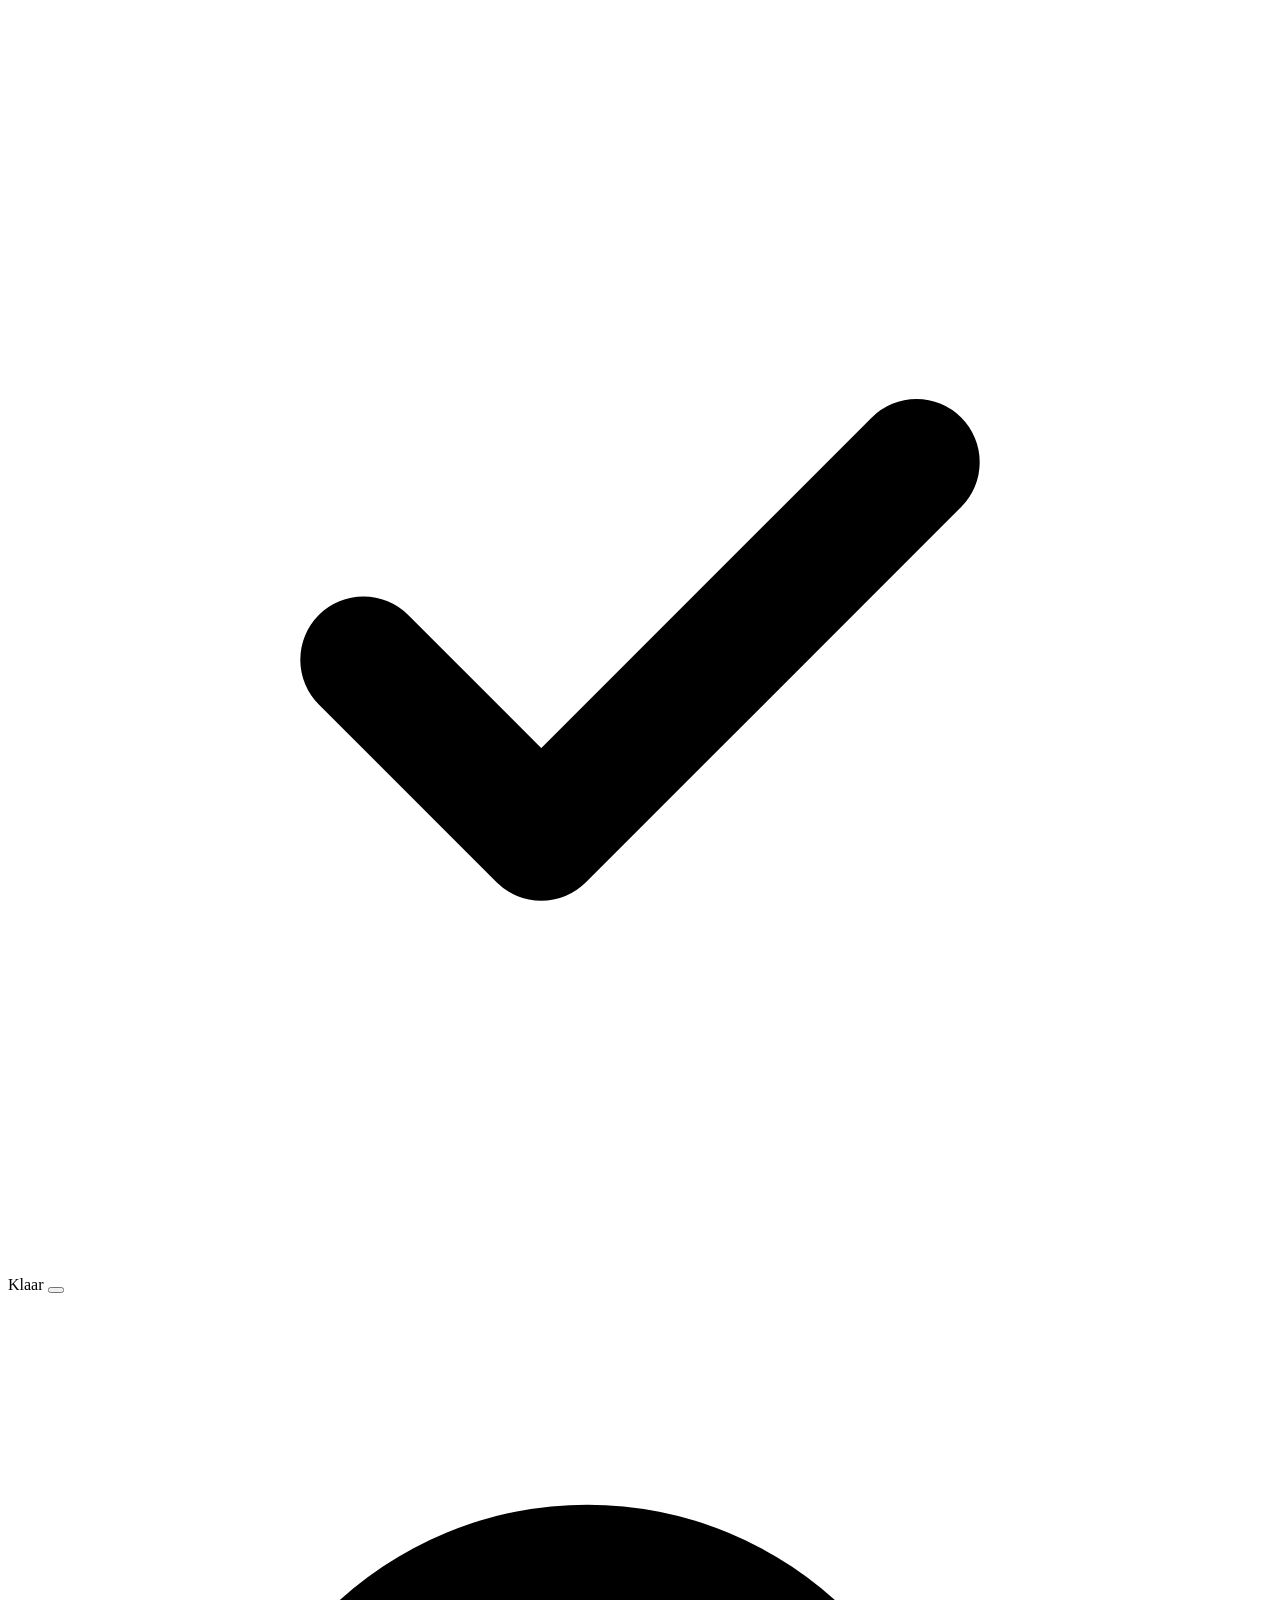
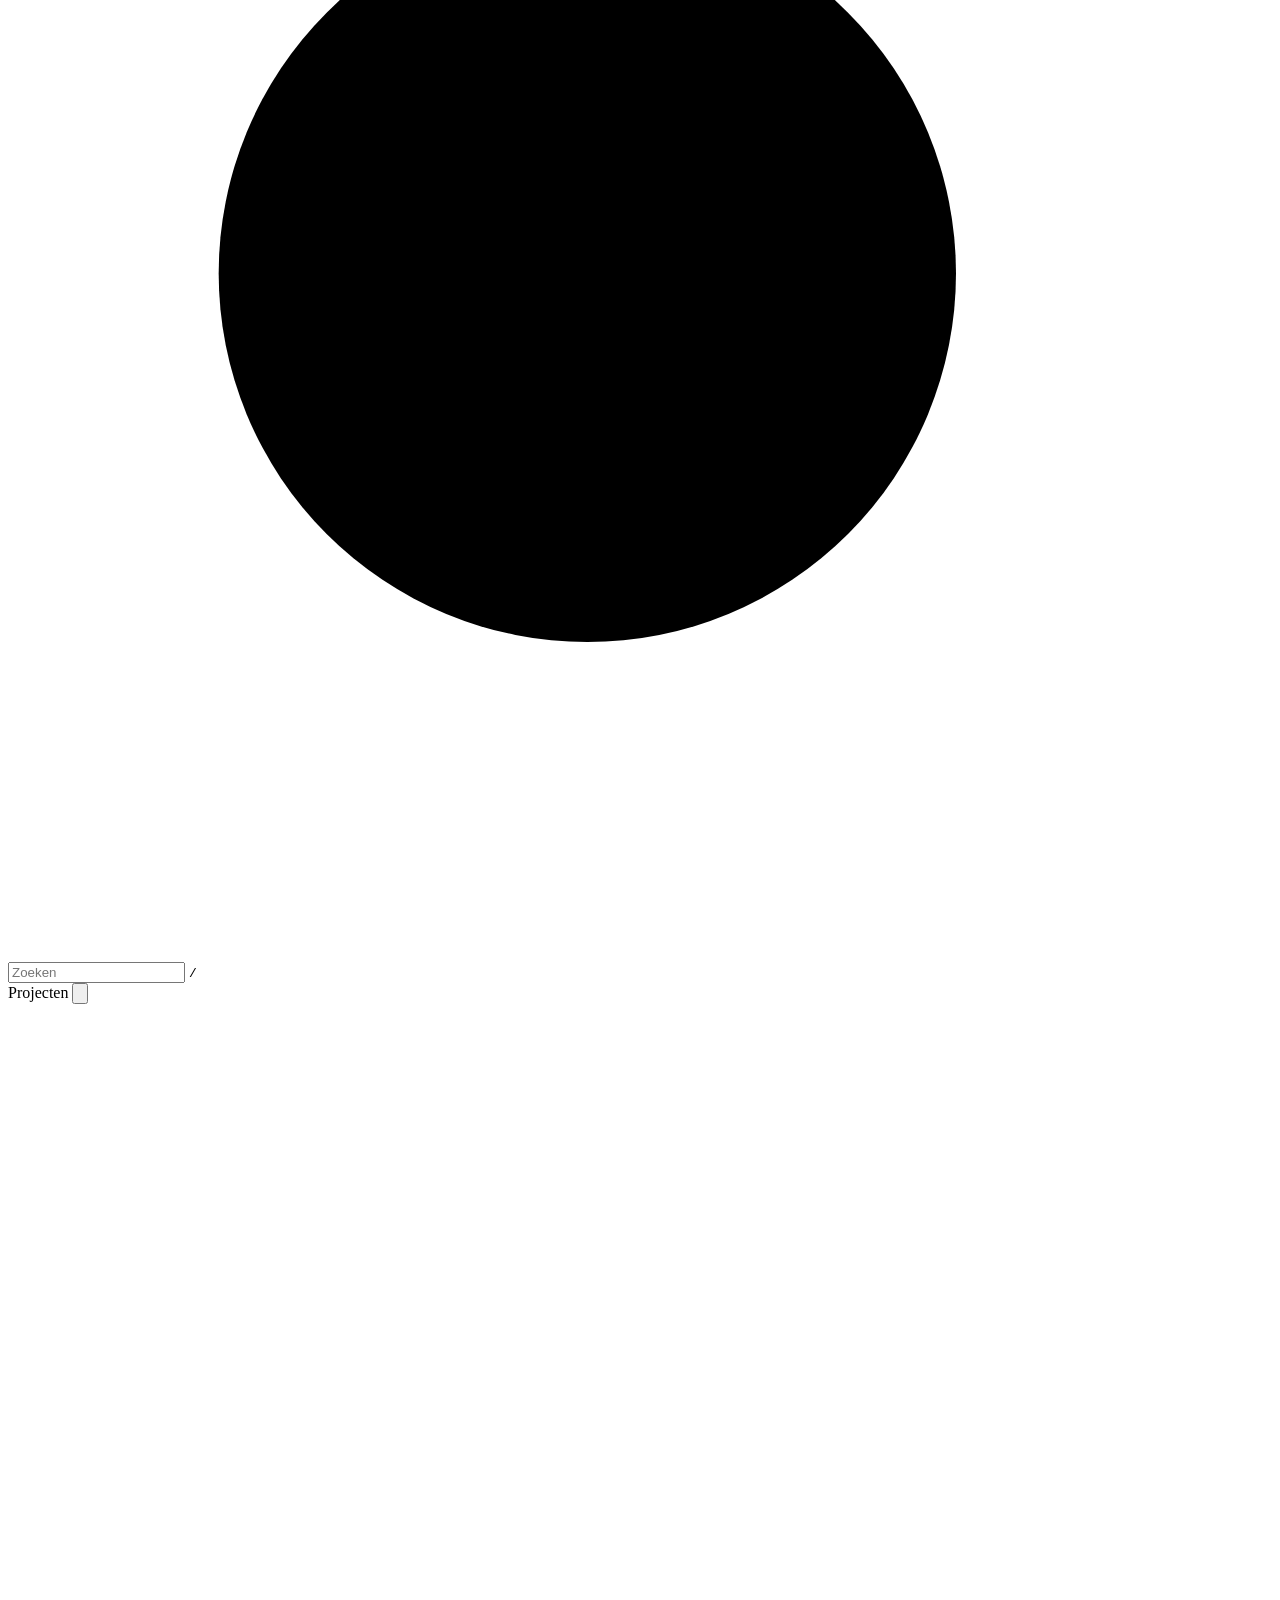
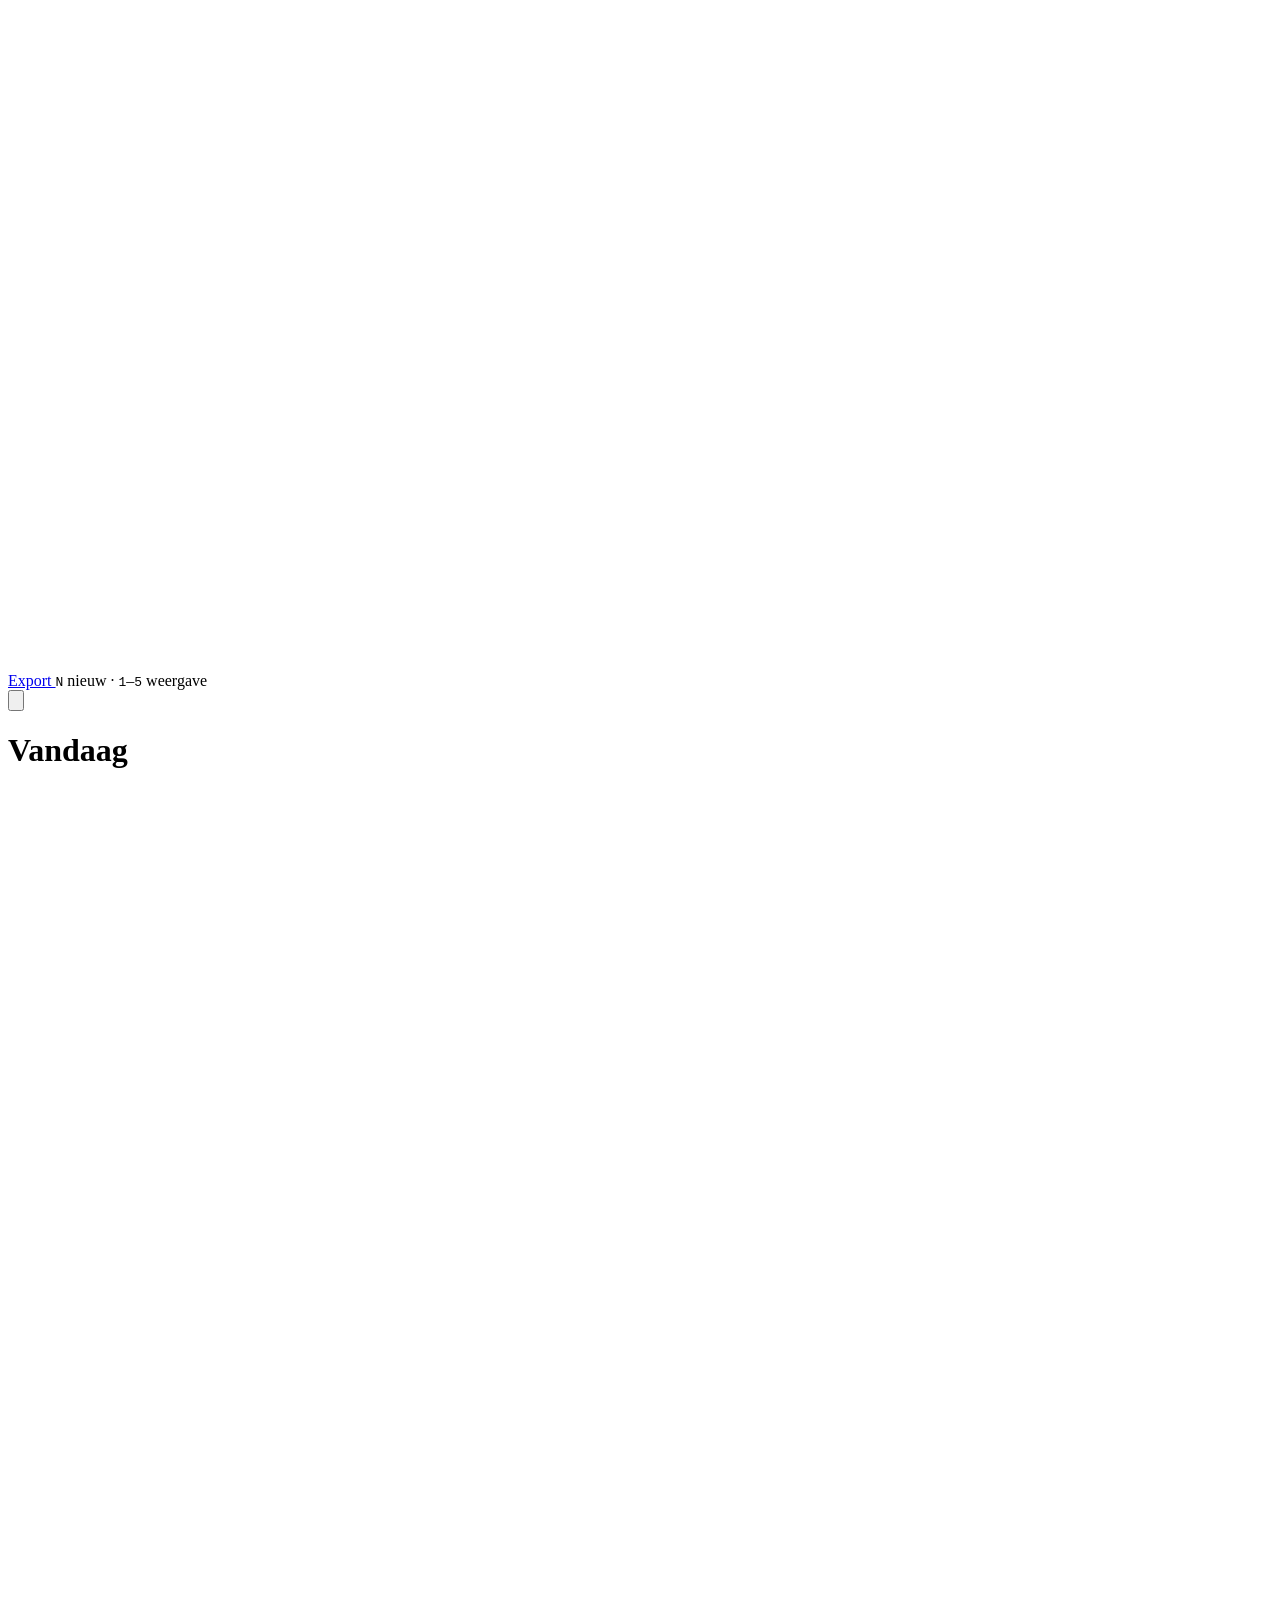
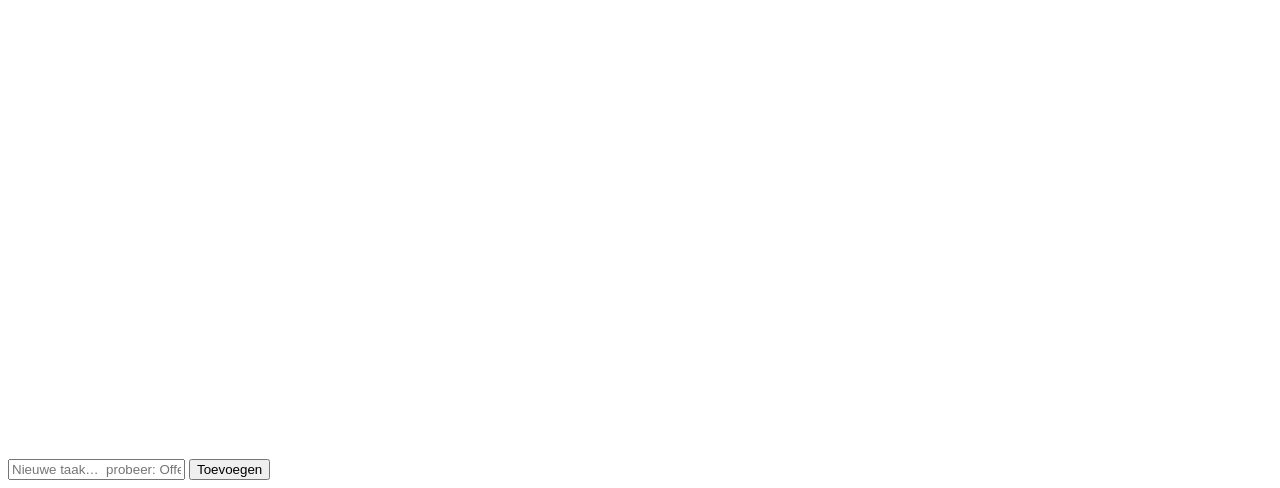
==== static/index.html @ b94a4b0c "Klaar: self-hosted todo-app voor werk Python stdlib backend met SQLite, vanilla frontend, Dockerfile" ====
<!doctype html>
<html lang="nl">
<head>
  <meta charset="utf-8">
  <meta name="viewport" content="width=device-width, initial-scale=1, viewport-fit=cover">
  <meta name="theme-color" content="#0d0d14">
  <title>Klaar</title>
  <link rel="icon" href="/favicon.svg" type="image/svg+xml">
  <link rel="manifest" href="/manifest.webmanifest">
  <link rel="stylesheet" href="/styles.css">
  <script>
    try { const t = localStorage.getItem('klaar.theme'); if (t) document.documentElement.dataset.theme = t; } catch {}
  </script>
</head>
<body>
  <div class="app">
    <aside class="sidebar" id="sidebar">
      <div class="brand">
        <div class="logo" aria-hidden="true">
          <svg viewBox="0 0 32 32"><path d="M9 16.5l4.5 4.5L23 11.5" fill="none" stroke="currentColor" stroke-width="3.2" stroke-linecap="round" stroke-linejoin="round"/></svg>
        </div>
        <span>Klaar</span>
        <button class="icon-btn theme-toggle" id="themeToggle" title="Thema wisselen" aria-label="Thema wisselen"></button>
      </div>

      <label class="search">
        <svg viewBox="0 0 24 24"><circle cx="11" cy="11" r="7"/><path d="M20 20l-3.5-3.5"/></svg>
        <input id="search" type="search" placeholder="Zoeken" autocomplete="off">
        <kbd>/</kbd>
      </label>

      <nav class="nav" id="nav"></nav>

      <div class="section-head">
        <span>Projecten</span>
        <button class="icon-btn small" id="addProject" title="Nieuw project" aria-label="Nieuw project">
          <svg viewBox="0 0 24 24"><path d="M12 5v14M5 12h14"/></svg>
        </button>
      </div>
      <nav class="nav projects" id="projects"></nav>

      <div class="sidebar-foot">
        <a href="/api/export" class="foot-link" title="Download al je taken als JSON">
          <svg viewBox="0 0 24 24"><path d="M12 4v11m0 0l-4-4m4 4l4-4M5 20h14"/></svg>Export
        </a>
        <span class="shortcuts"><kbd>N</kbd> nieuw · <kbd>1</kbd>–<kbd>5</kbd> weergave</span>
      </div>
    </aside>

    <div class="scrim" id="scrim"></div>

    <main class="main">
      <header class="topbar">
        <button class="icon-btn menu-btn" id="menuBtn" aria-label="Menu">
          <svg viewBox="0 0 24 24"><path d="M4 7h16M4 12h16M4 17h16"/></svg>
        </button>
        <div class="heading">
          <h1 id="viewTitle">Vandaag</h1>
          <p id="viewSub"></p>
        </div>
        <div class="progress" id="progress" hidden>
          <svg viewBox="0 0 44 44"><circle class="track" cx="22" cy="22" r="18"/><circle class="bar" id="progressBar" cx="22" cy="22" r="18"/></svg>
          <span id="progressText"></span>
        </div>
      </header>

      <form class="composer" id="composer" autocomplete="off">
        <span class="plus"><svg viewBox="0 0 24 24"><path d="M12 5v14M5 12h14"/></svg></span>
        <input id="newTitle" placeholder="Nieuwe taak…  probeer: Offerte sturen @morgen !hoog #Sales" maxlength="500">
        <button type="submit" class="btn primary">Toevoegen</button>
        <div class="chips" id="chips"></div>
      </form>

      <section class="list-wrap" id="listWrap"></section>
    </main>

    <aside class="drawer" id="drawer" aria-hidden="true"></aside>
  </div>

  <div class="toast" id="toast" role="status"></div>
  <div class="modal" id="modal" hidden></div>

  <script src="/app.js"></script>
</body>
</html>
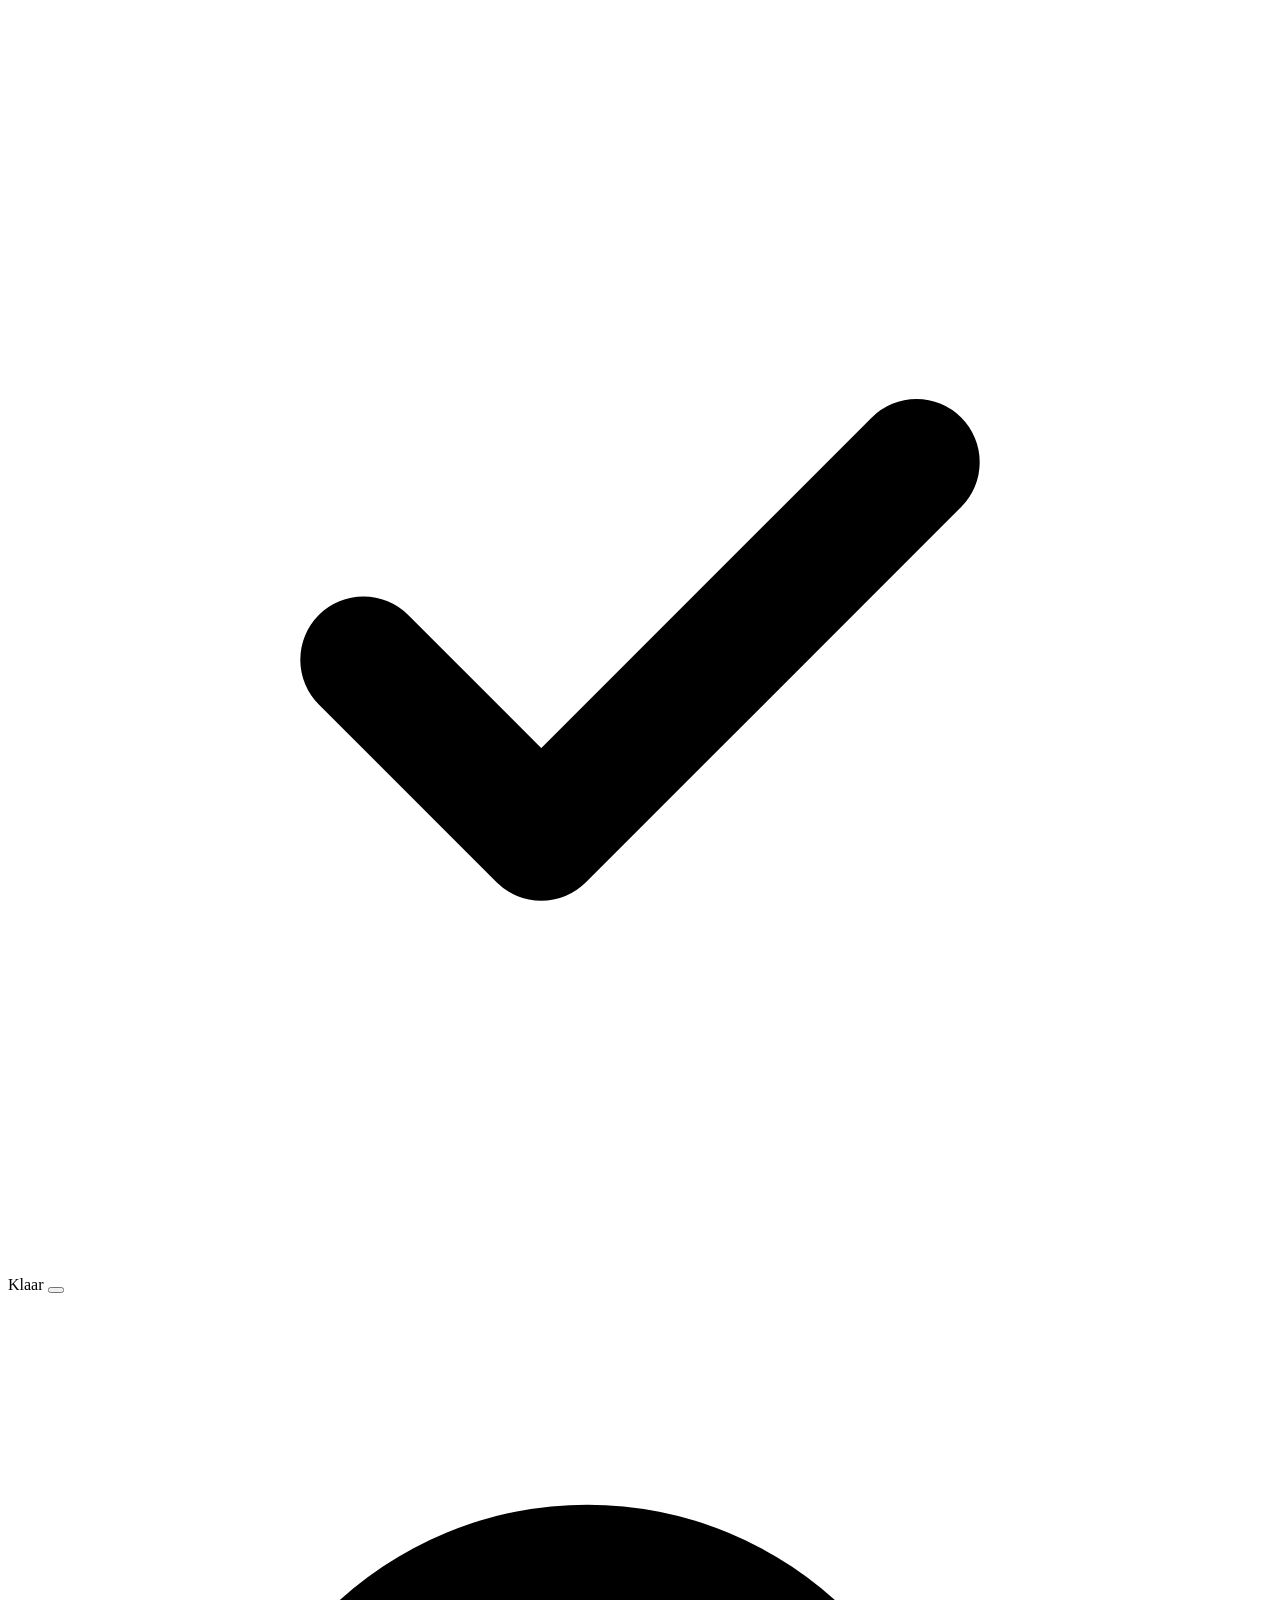
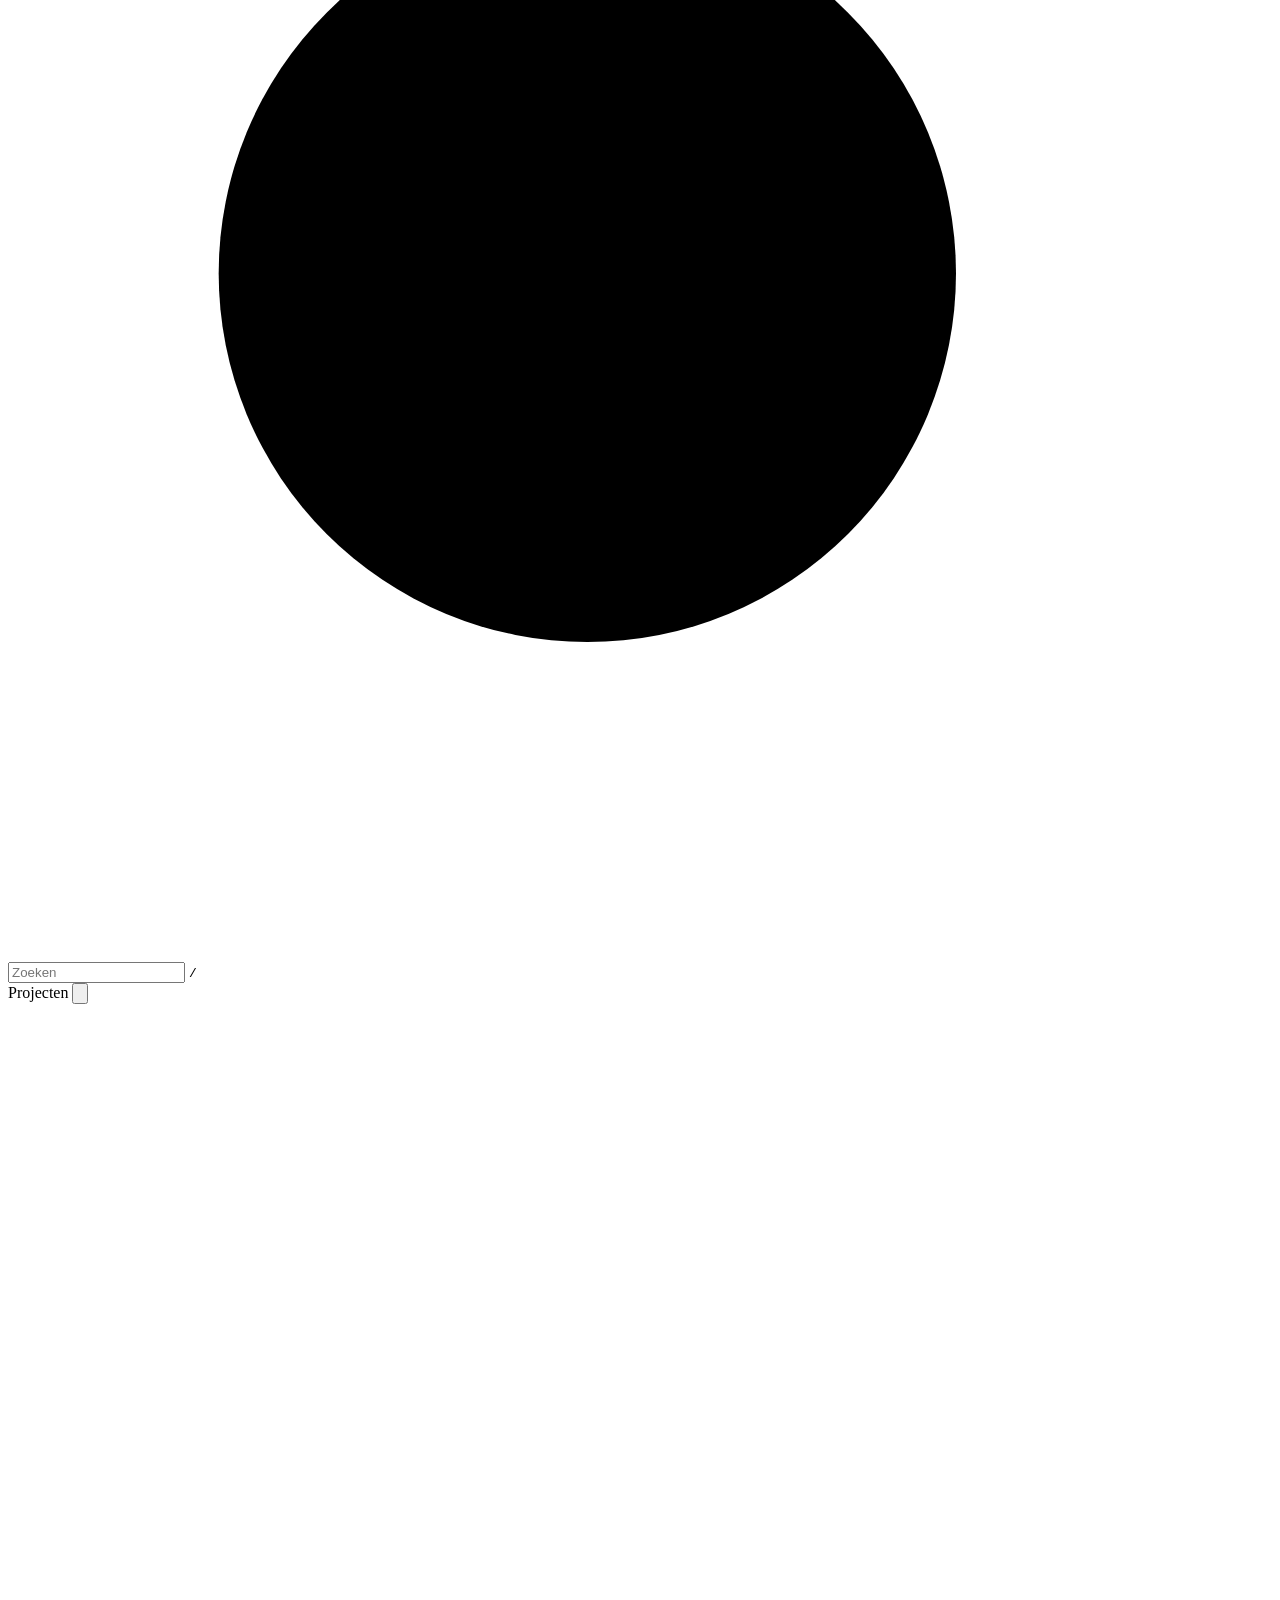
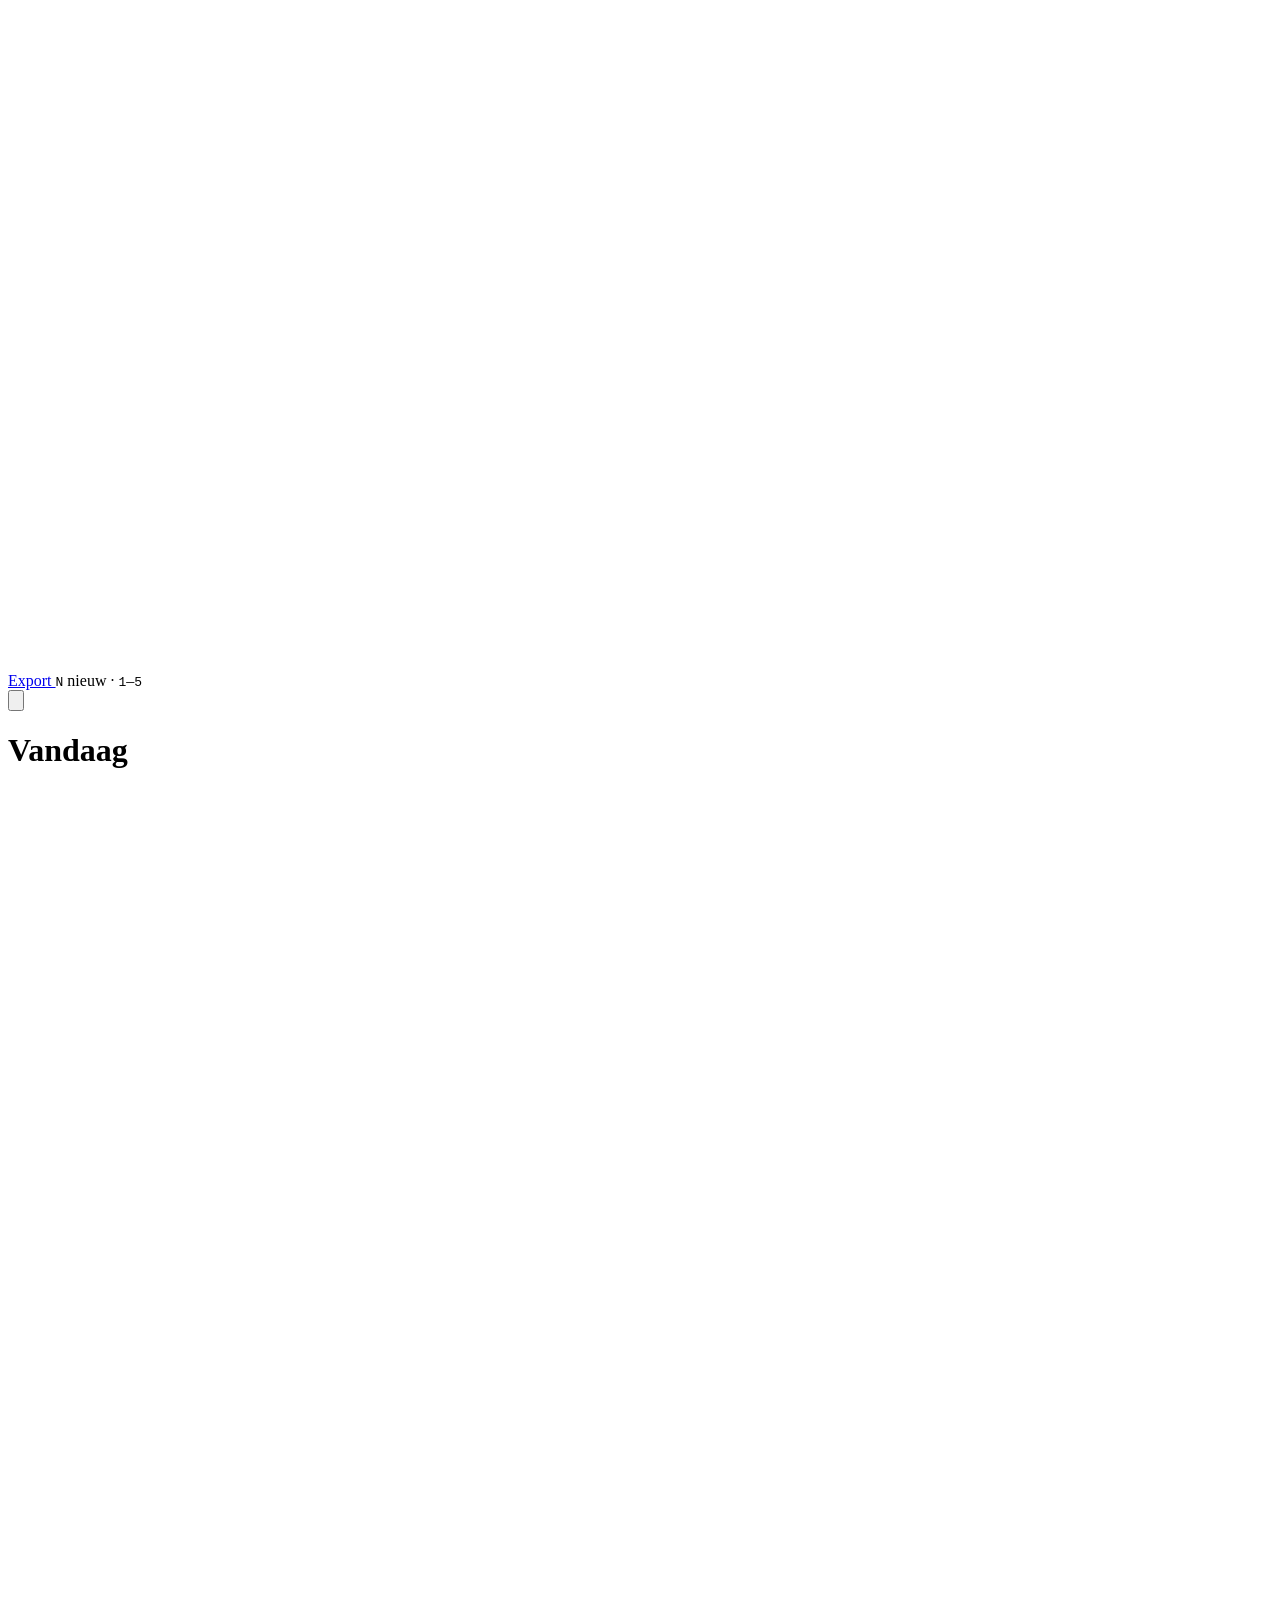
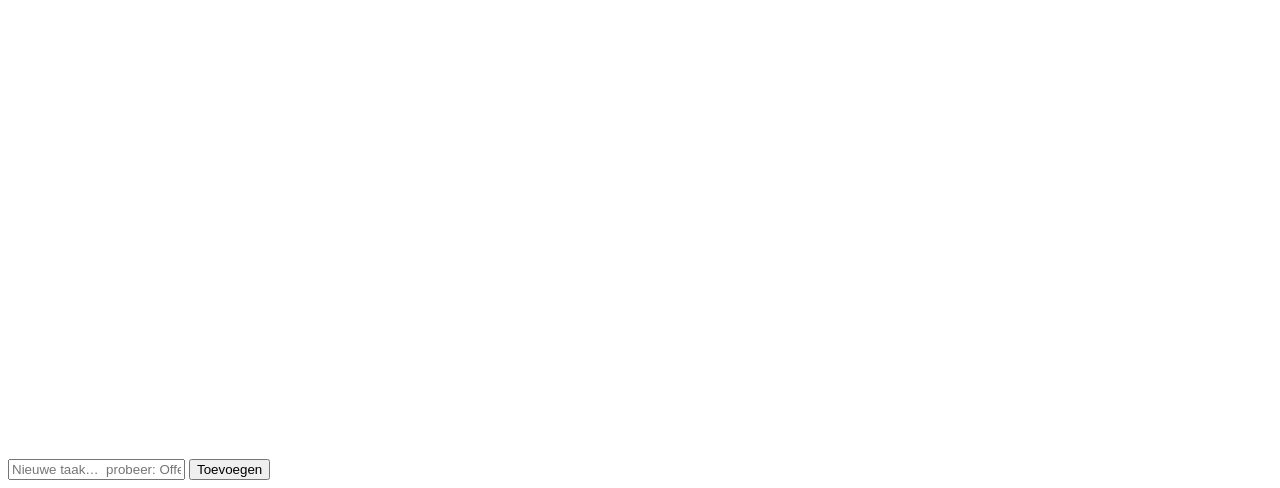
==== commit e3623fa3: "Releases en Docker stack - Workflow bouwt :edge op main en :X.Y.Z/:X.Y/:X/:latest op tags v*,   en m" ====
--- a/static/index.html
+++ b/static/index.html
@@ -43,7 +43,8 @@
         <a href="/api/export" class="foot-link" title="Download al je taken als JSON">
           <svg viewBox="0 0 24 24"><path d="M12 4v11m0 0l-4-4m4 4l4-4M5 20h14"/></svg>Export
         </a>
-        <span class="shortcuts"><kbd>N</kbd> nieuw · <kbd>1</kbd>–<kbd>5</kbd> weergave</span>
+        <span class="shortcuts" title="N nieuw · / zoeken · 1–5 weergave"><kbd>N</kbd> nieuw · <kbd>1</kbd>–<kbd>5</kbd></span>
+        <a class="version" id="version" href="https://github.com/RichrdJ/todo/releases" target="_blank" rel="noopener"></a>
       </div>
     </aside>
 
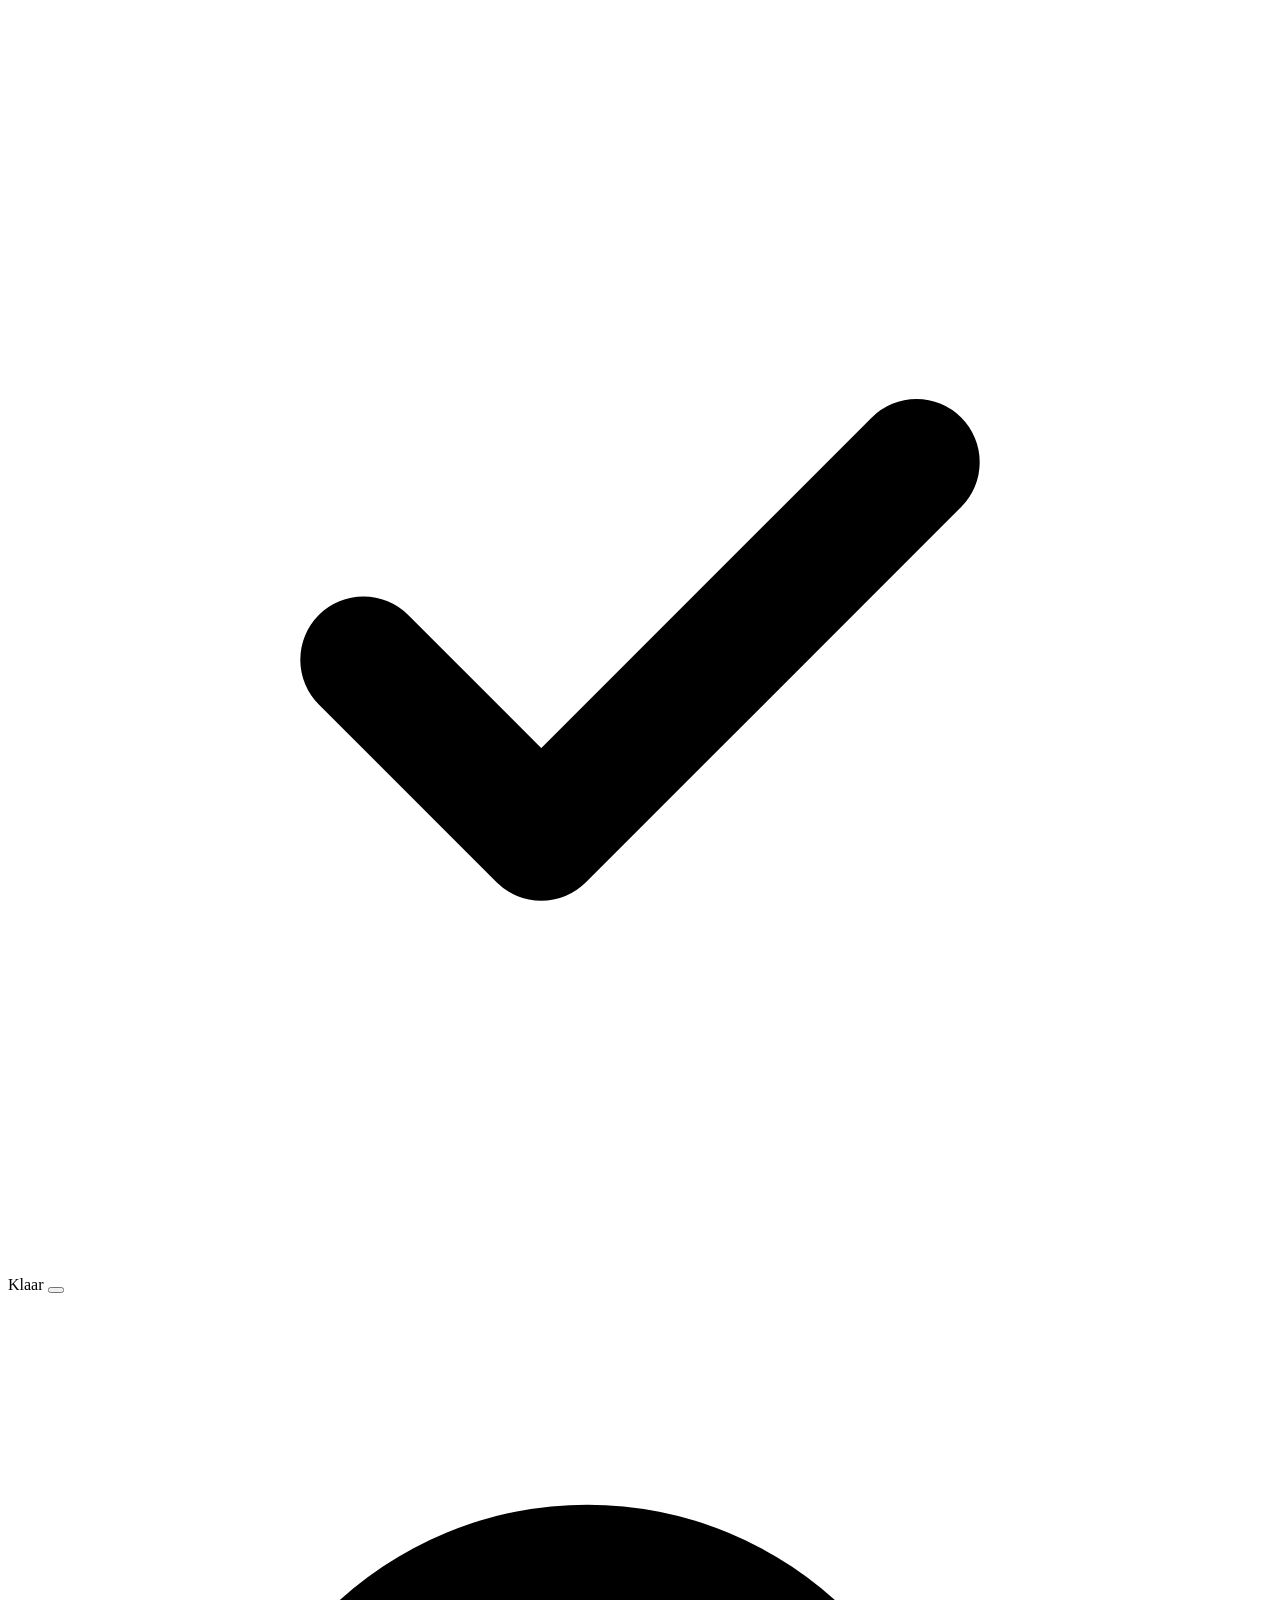
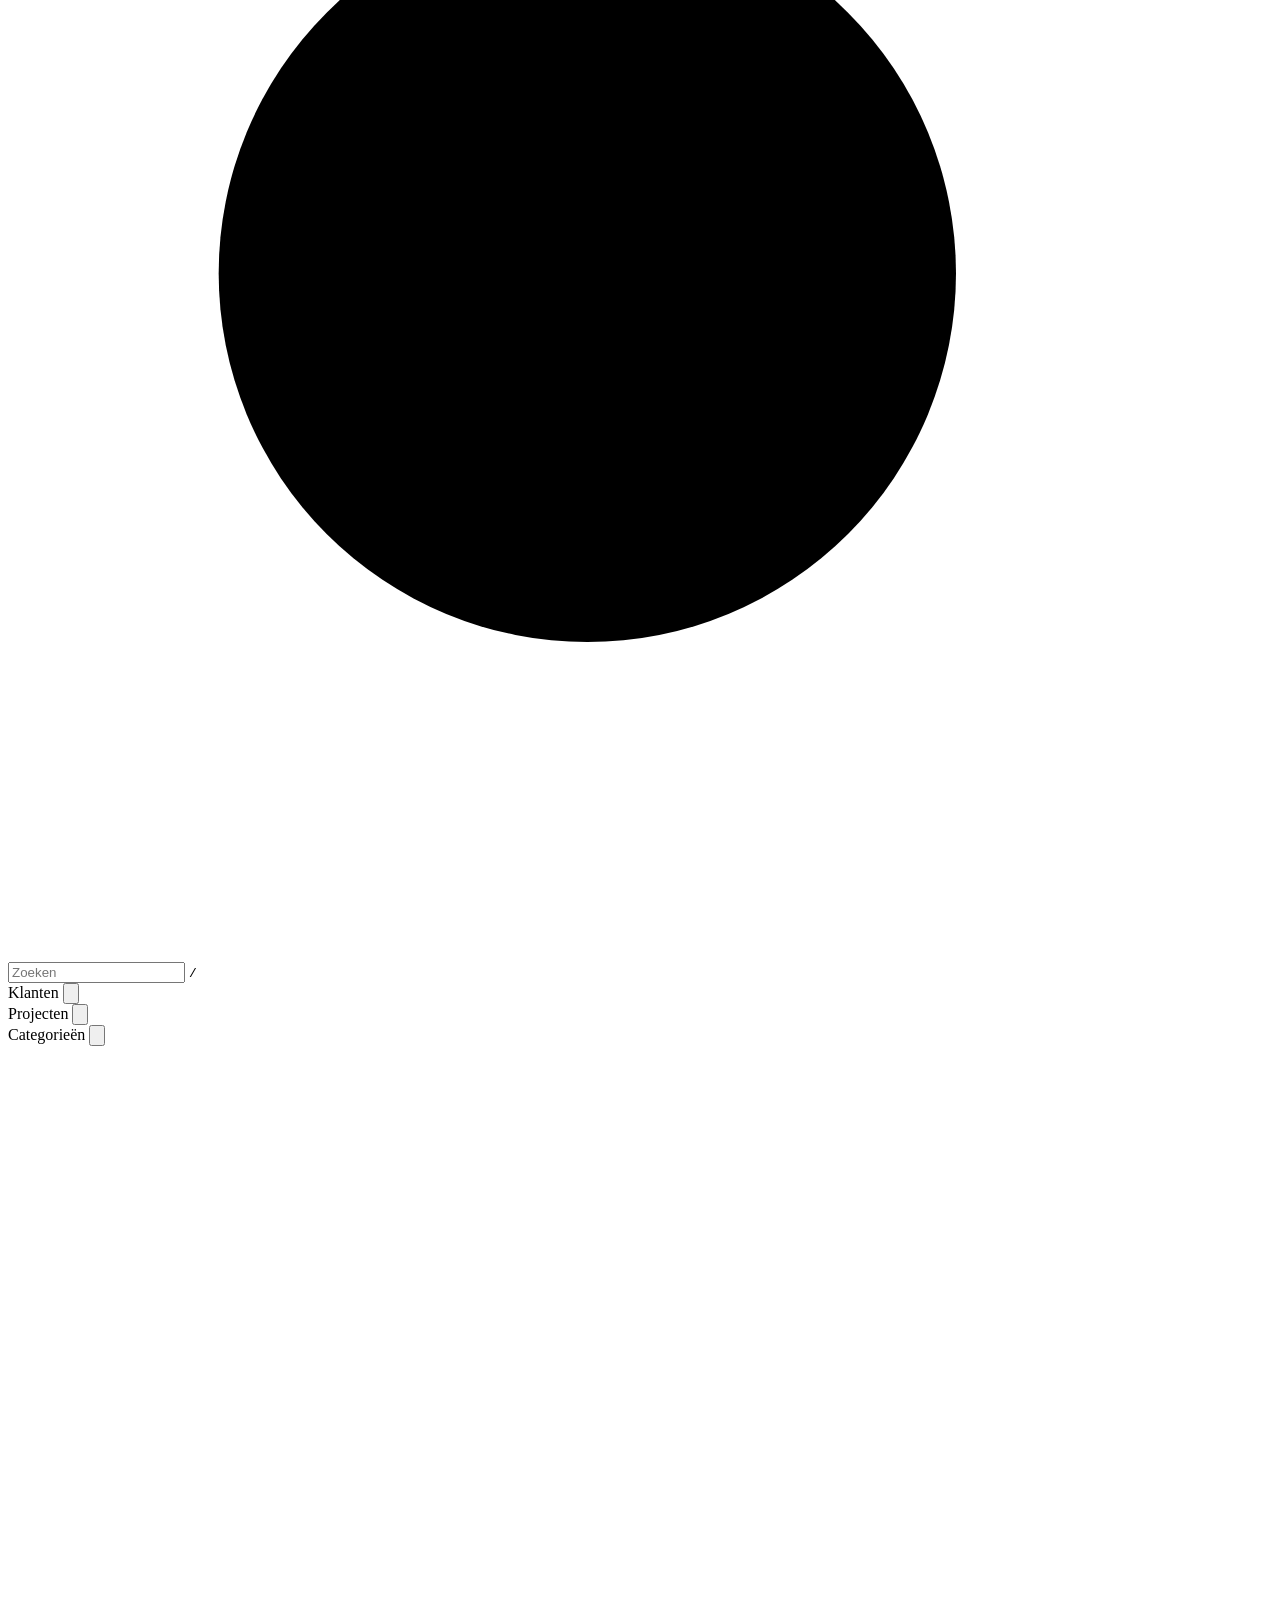
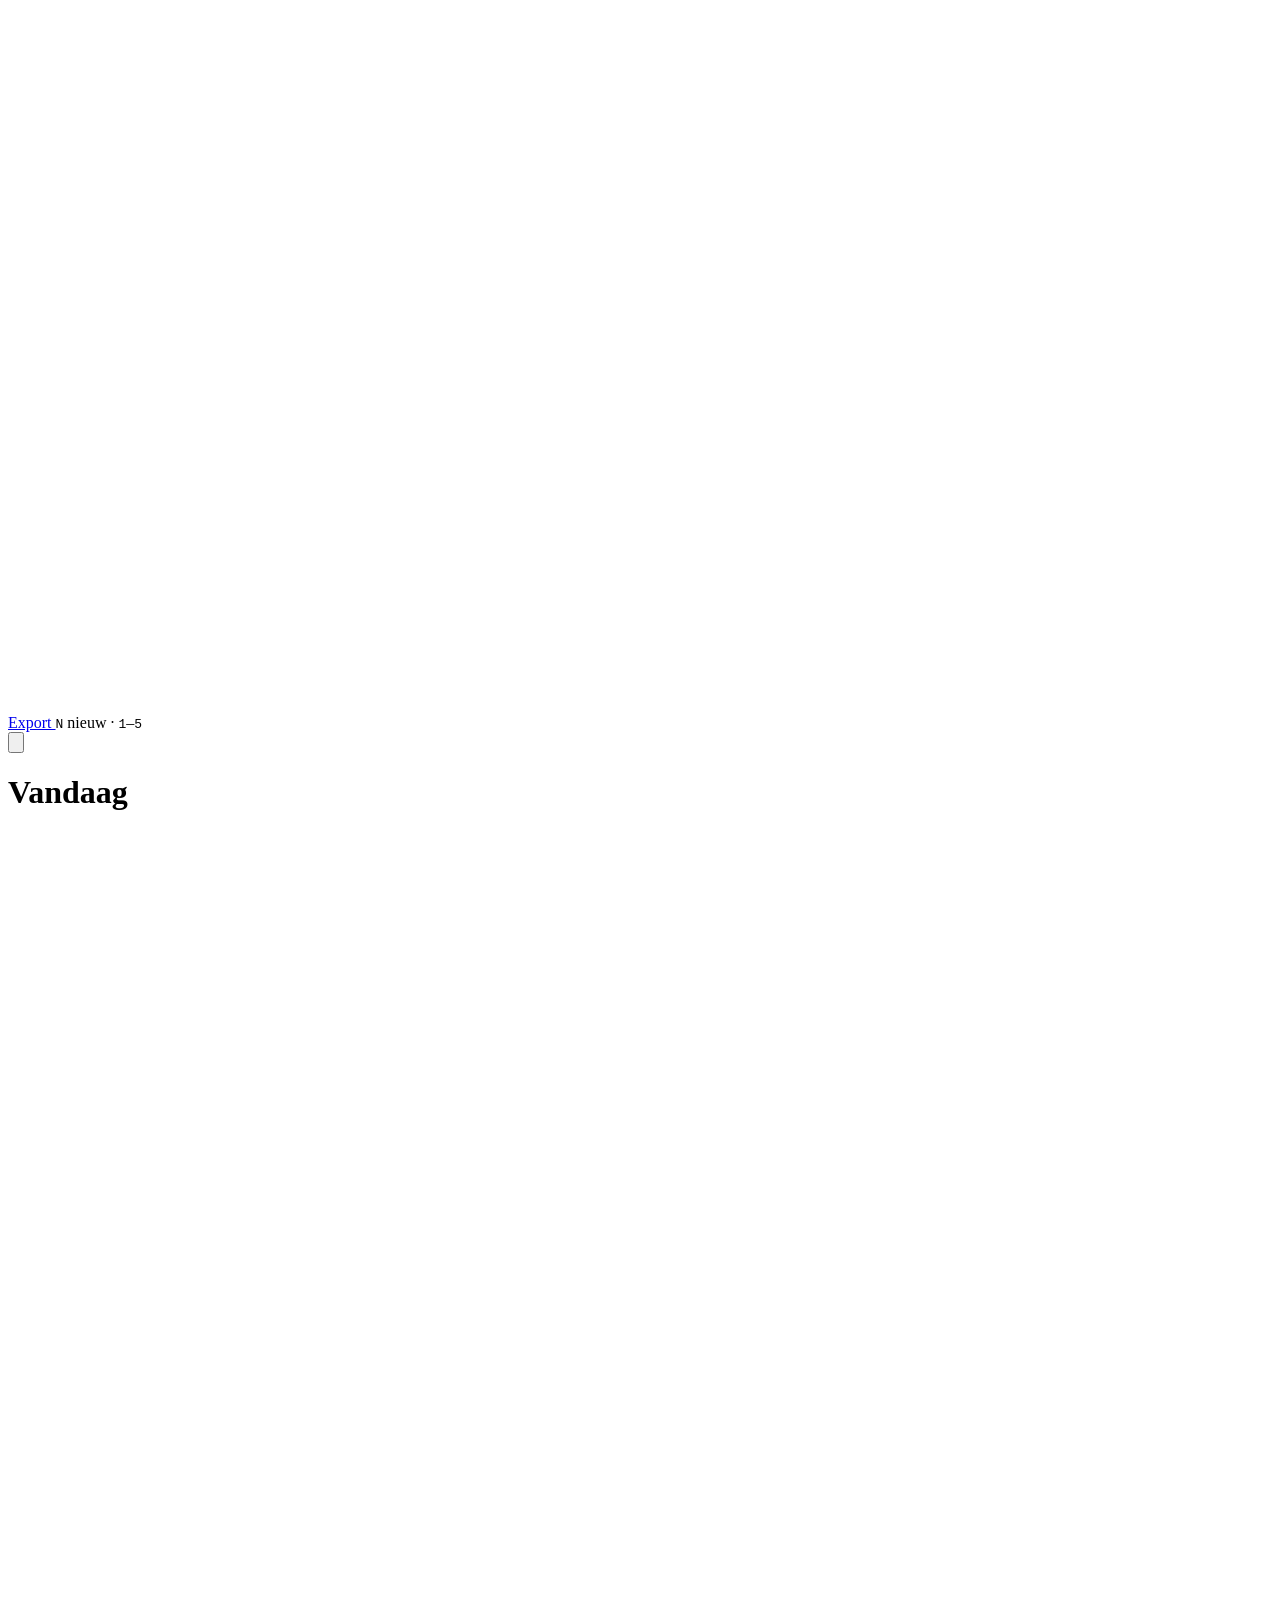
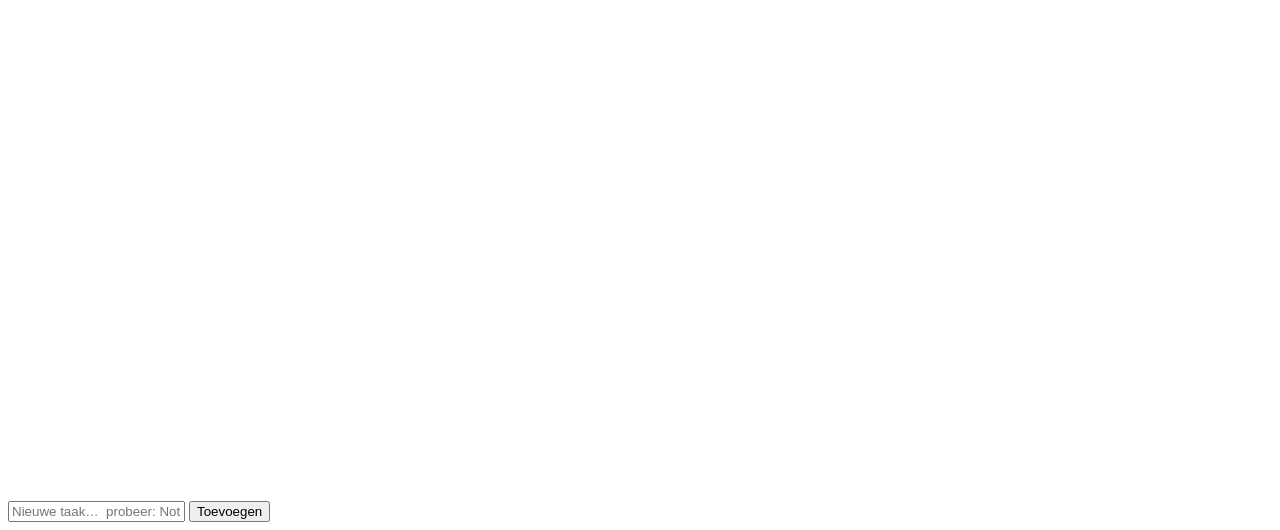
==== commit ca37ffd4: "Klanten en categorieën - Klanten (voor wie) en categorieën (wat voor werk) naast projecten - Project" ====
--- a/static/index.html
+++ b/static/index.html
@@ -31,13 +31,29 @@
 
       <nav class="nav" id="nav"></nav>
 
-      <div class="section-head">
-        <span>Projecten</span>
-        <button class="icon-btn small" id="addProject" title="Nieuw project" aria-label="Nieuw project">
-          <svg viewBox="0 0 24 24"><path d="M12 5v14M5 12h14"/></svg>
-        </button>
+      <div id="groups">
+        <div class="section-head">
+          <span>Klanten</span>
+          <button class="icon-btn small" data-add="client" title="Nieuwe klant" aria-label="Nieuwe klant">
+            <svg viewBox="0 0 24 24"><path d="M12 5v14M5 12h14"/></svg>
+          </button>
+        </div>
+        <nav class="nav" id="clients"></nav>
+        <div class="section-head">
+          <span>Projecten</span>
+          <button class="icon-btn small" data-add="project" title="Nieuw project" aria-label="Nieuw project">
+            <svg viewBox="0 0 24 24"><path d="M12 5v14M5 12h14"/></svg>
+          </button>
+        </div>
+        <nav class="nav" id="projects"></nav>
+        <div class="section-head">
+          <span>Categorieën</span>
+          <button class="icon-btn small" data-add="category" title="Nieuwe categorie" aria-label="Nieuwe categorie">
+            <svg viewBox="0 0 24 24"><path d="M12 5v14M5 12h14"/></svg>
+          </button>
+        </div>
+        <nav class="nav" id="categories"></nav>
       </div>
-      <nav class="nav projects" id="projects"></nav>
 
       <div class="sidebar-foot">
         <a href="/api/export" class="foot-link" title="Download al je taken als JSON">
@@ -67,7 +83,7 @@
 
       <form class="composer" id="composer" autocomplete="off">
         <span class="plus"><svg viewBox="0 0 24 24"><path d="M12 5v14M5 12h14"/></svg></span>
-        <input id="newTitle" placeholder="Nieuwe taak…  probeer: Offerte sturen @morgen !hoog #Sales" maxlength="500">
+        <input id="newTitle" placeholder="Nieuwe taak…  probeer: Notulen sturen @morgen !hoog #klant +overleg" maxlength="500">
         <button type="submit" class="btn primary">Toevoegen</button>
         <div class="chips" id="chips"></div>
       </form>
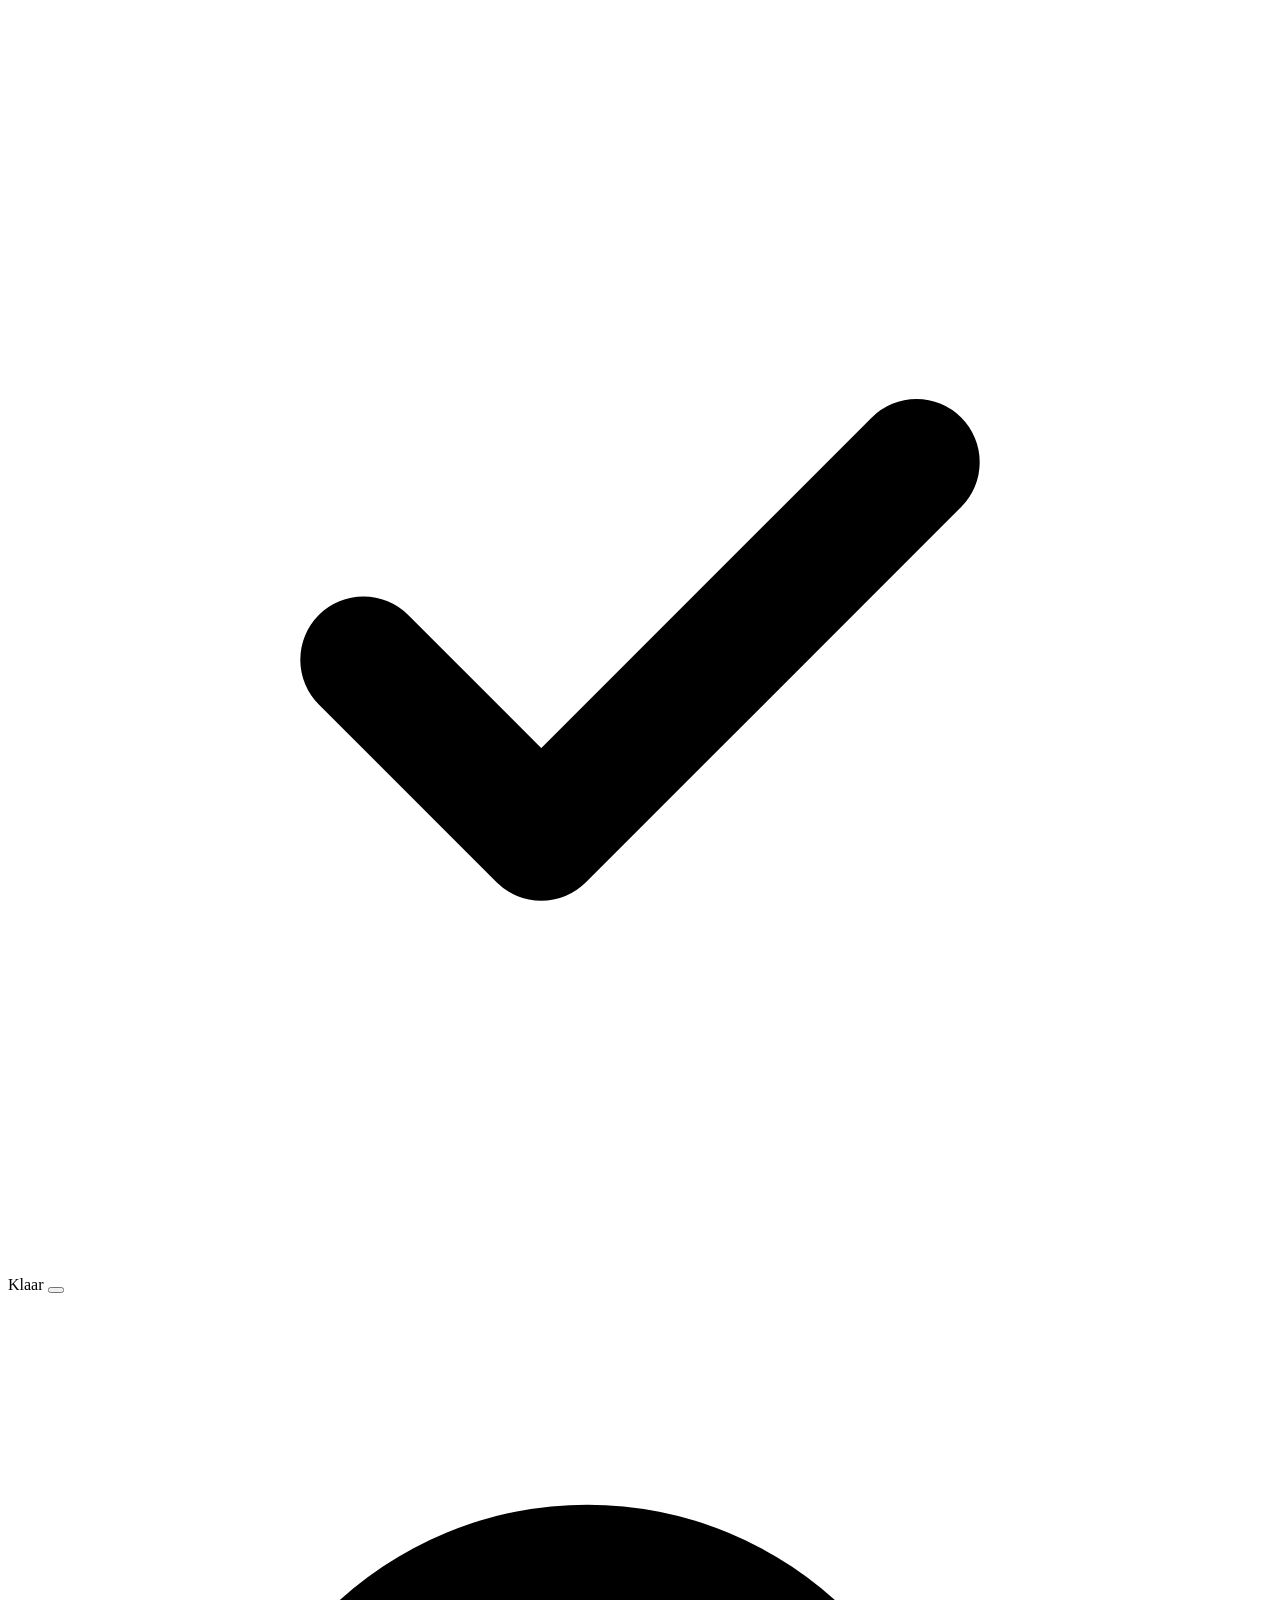
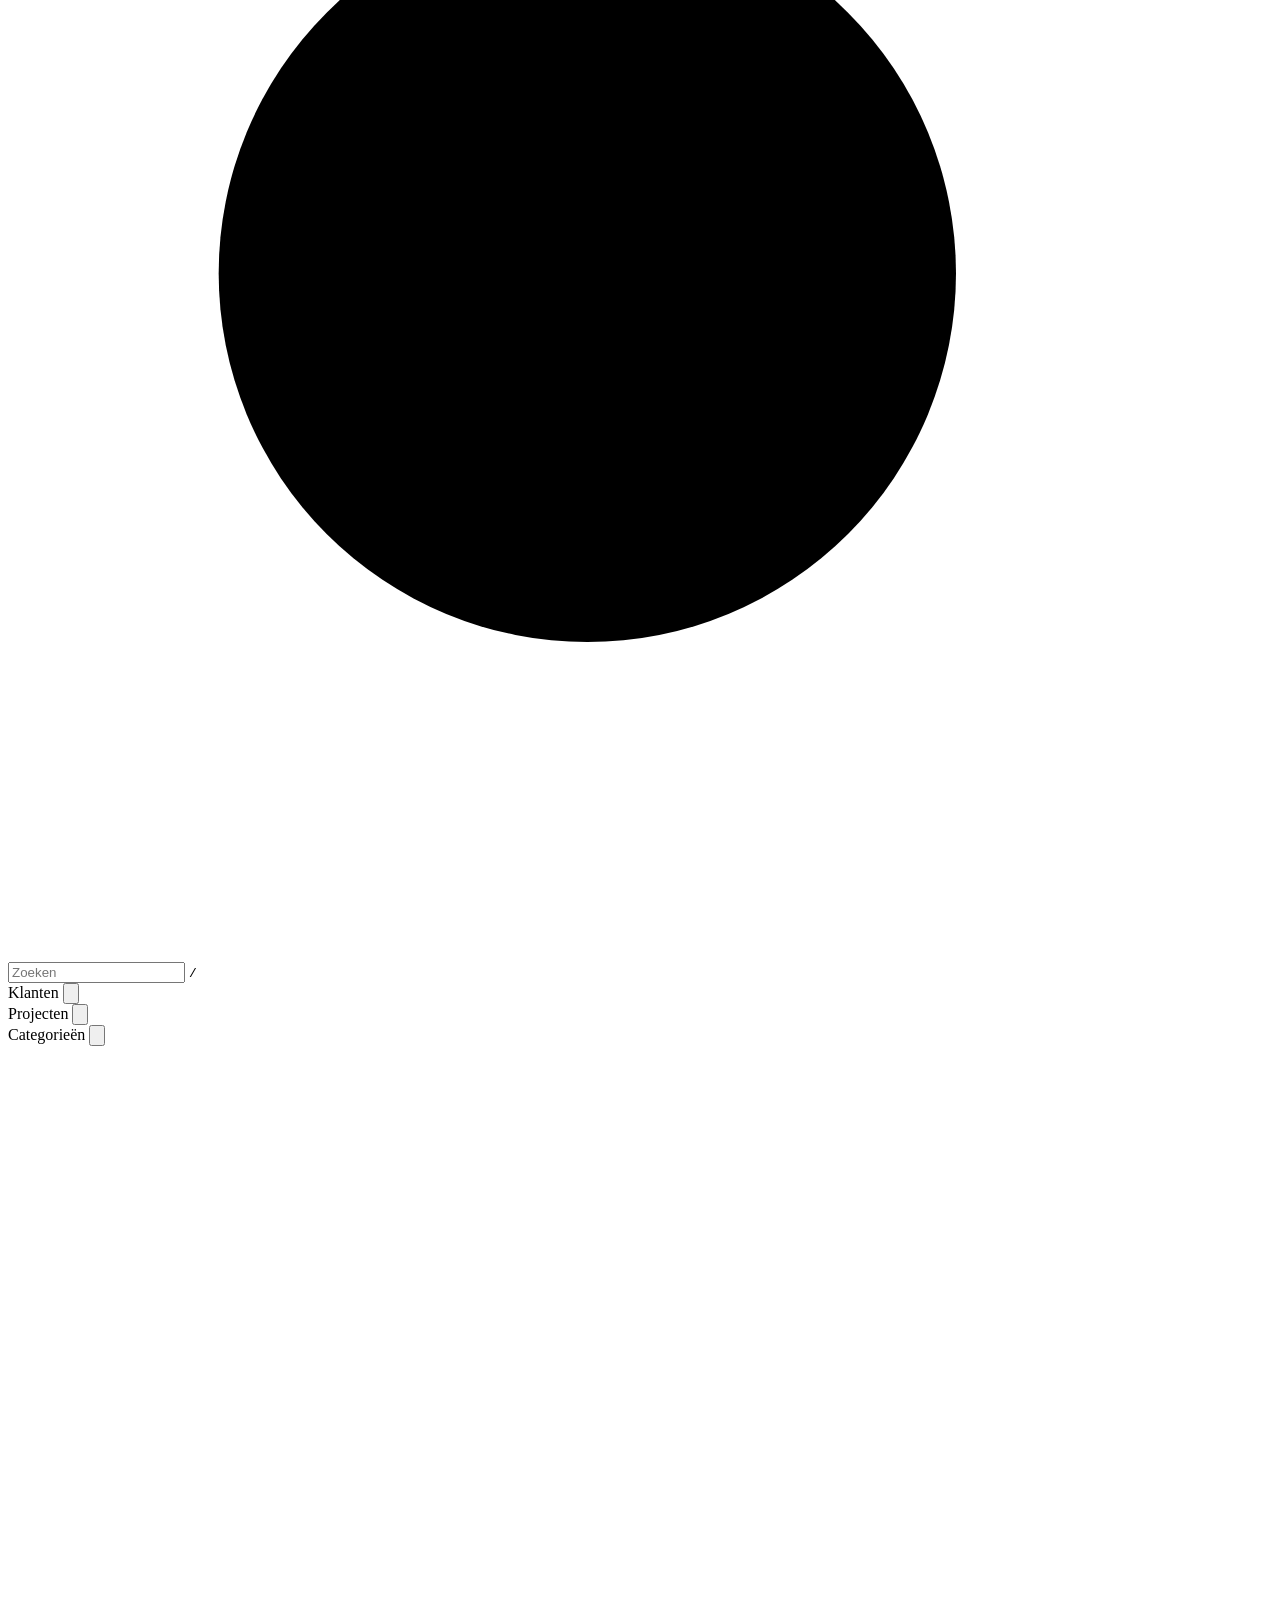
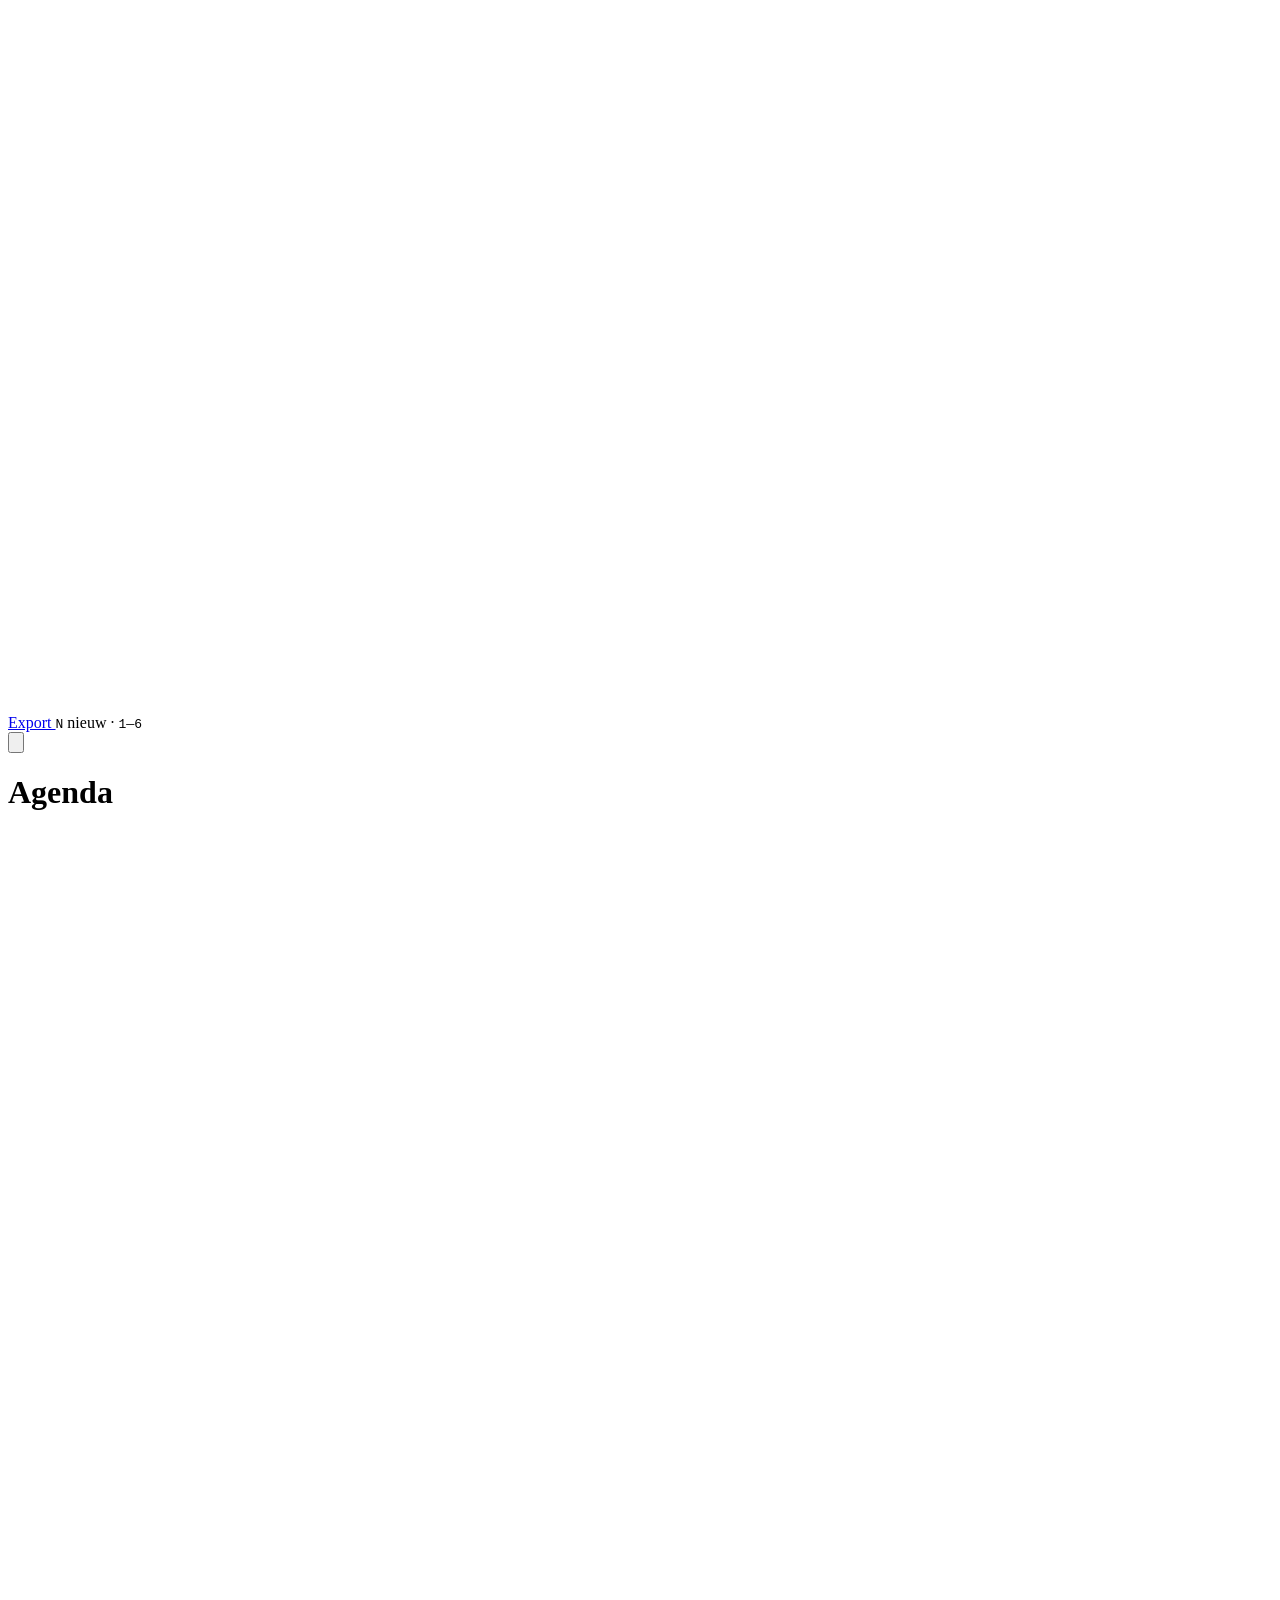
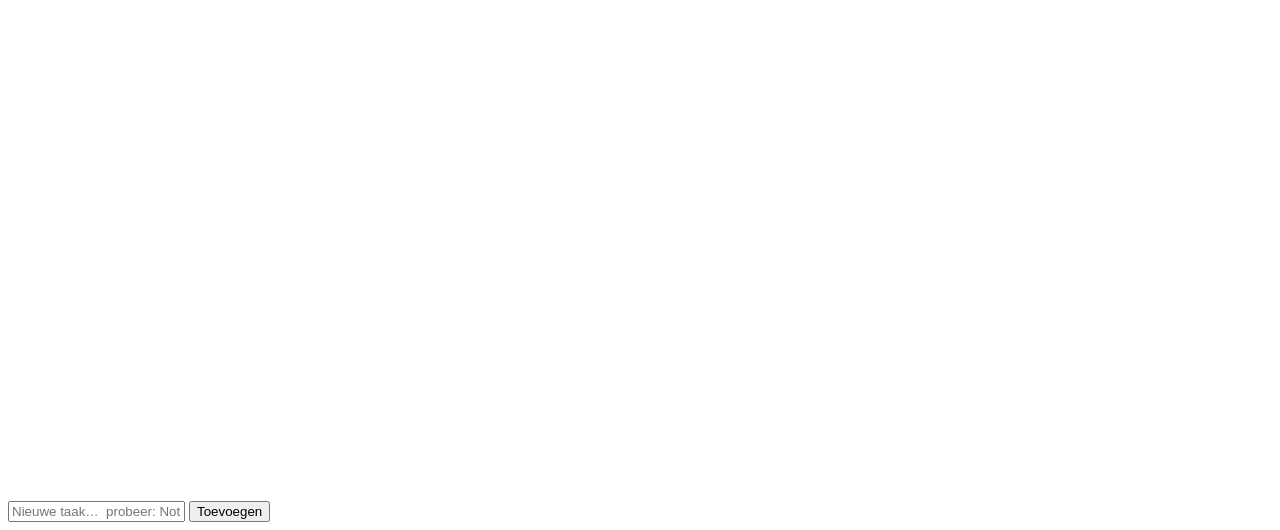
==== commit 285ecff9: "Agenda als startpagina - Weekrooster van 2/3/4 weken met taken per dag, navigatie per week - Slepen " ====
--- a/static/index.html
+++ b/static/index.html
@@ -59,7 +59,7 @@
         <a href="/api/export" class="foot-link" title="Download al je taken als JSON">
           <svg viewBox="0 0 24 24"><path d="M12 4v11m0 0l-4-4m4 4l4-4M5 20h14"/></svg>Export
         </a>
-        <span class="shortcuts" title="N nieuw · / zoeken · 1–5 weergave"><kbd>N</kbd> nieuw · <kbd>1</kbd>–<kbd>5</kbd></span>
+        <span class="shortcuts" title="N nieuw · / zoeken · 1–6 weergave"><kbd>N</kbd> nieuw · <kbd>1</kbd>–<kbd>6</kbd></span>
         <a class="version" id="version" href="https://github.com/RichrdJ/todo/releases" target="_blank" rel="noopener"></a>
       </div>
     </aside>
@@ -72,9 +72,10 @@
           <svg viewBox="0 0 24 24"><path d="M4 7h16M4 12h16M4 17h16"/></svg>
         </button>
         <div class="heading">
-          <h1 id="viewTitle">Vandaag</h1>
+          <h1 id="viewTitle">Agenda</h1>
           <p id="viewSub"></p>
         </div>
+        <div class="view-tools" id="viewTools"></div>
         <div class="progress" id="progress" hidden>
           <svg viewBox="0 0 44 44"><circle class="track" cx="22" cy="22" r="18"/><circle class="bar" id="progressBar" cx="22" cy="22" r="18"/></svg>
           <span id="progressText"></span>
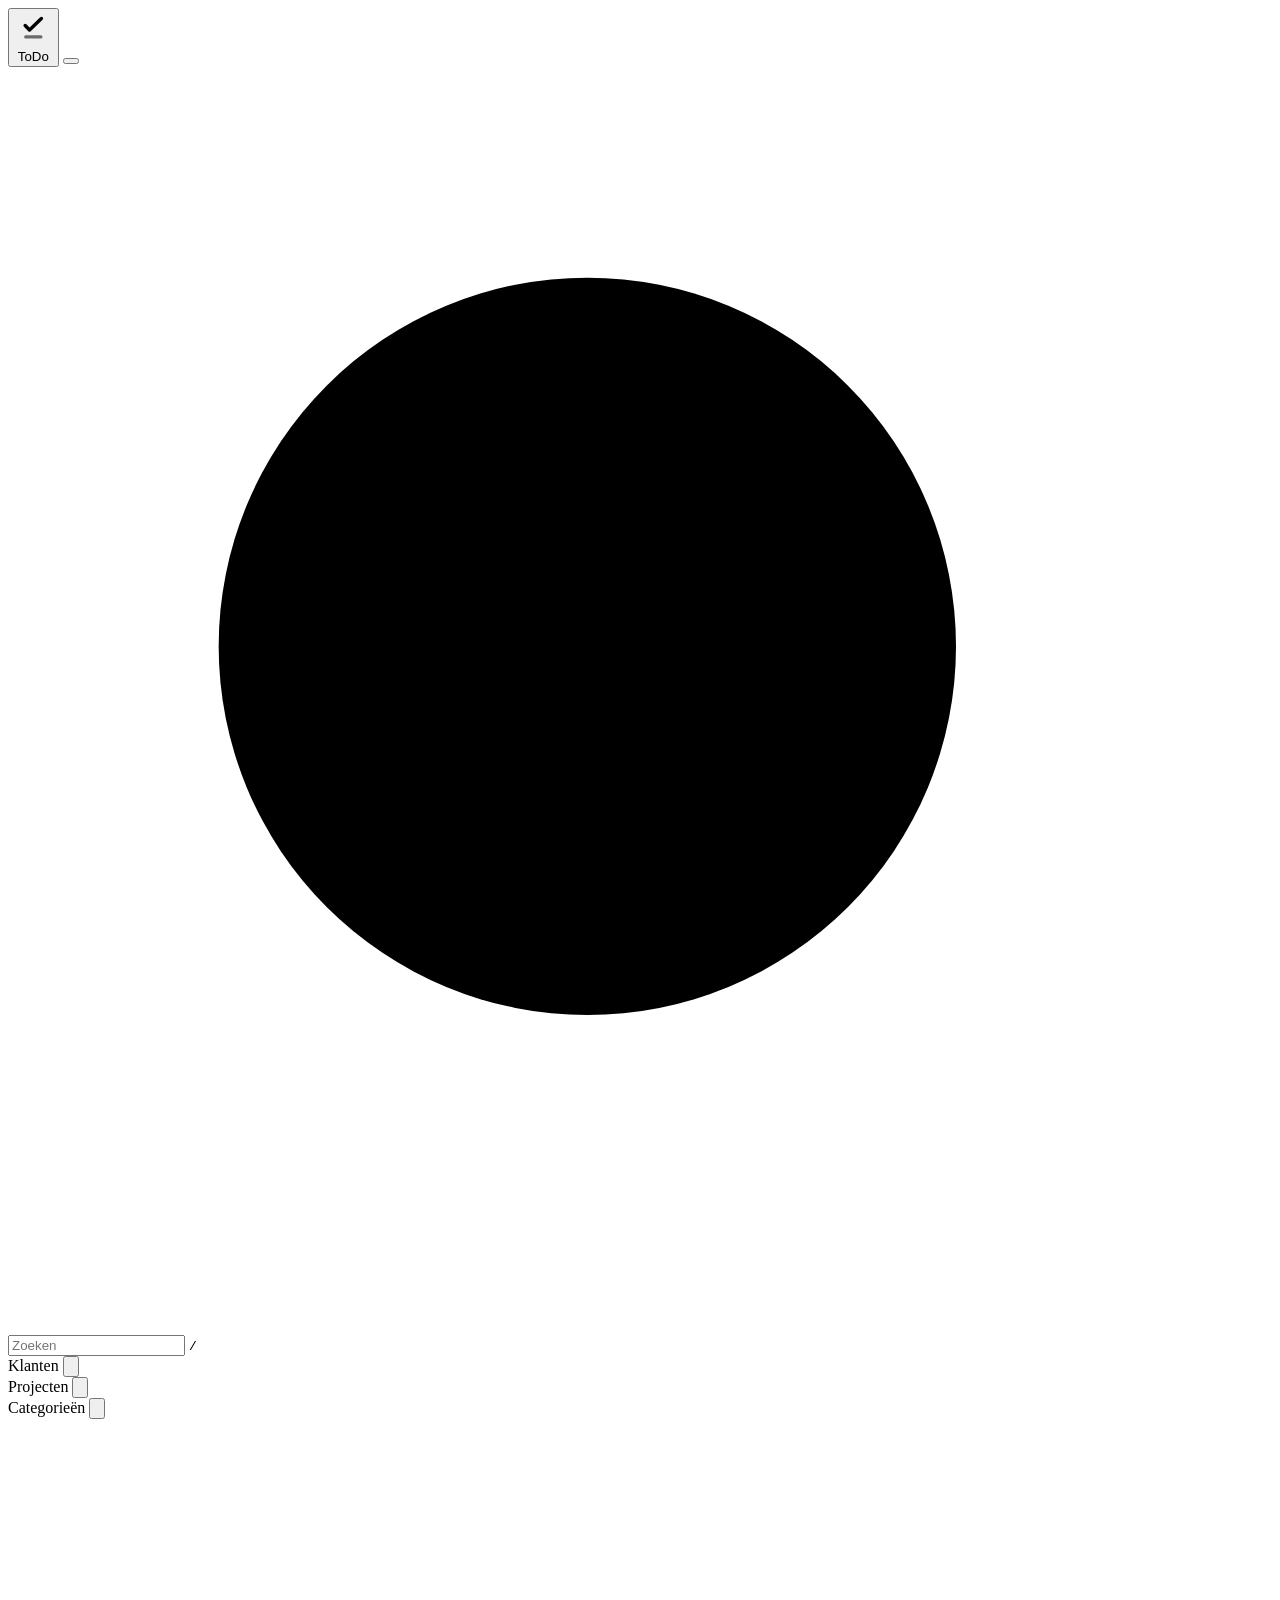
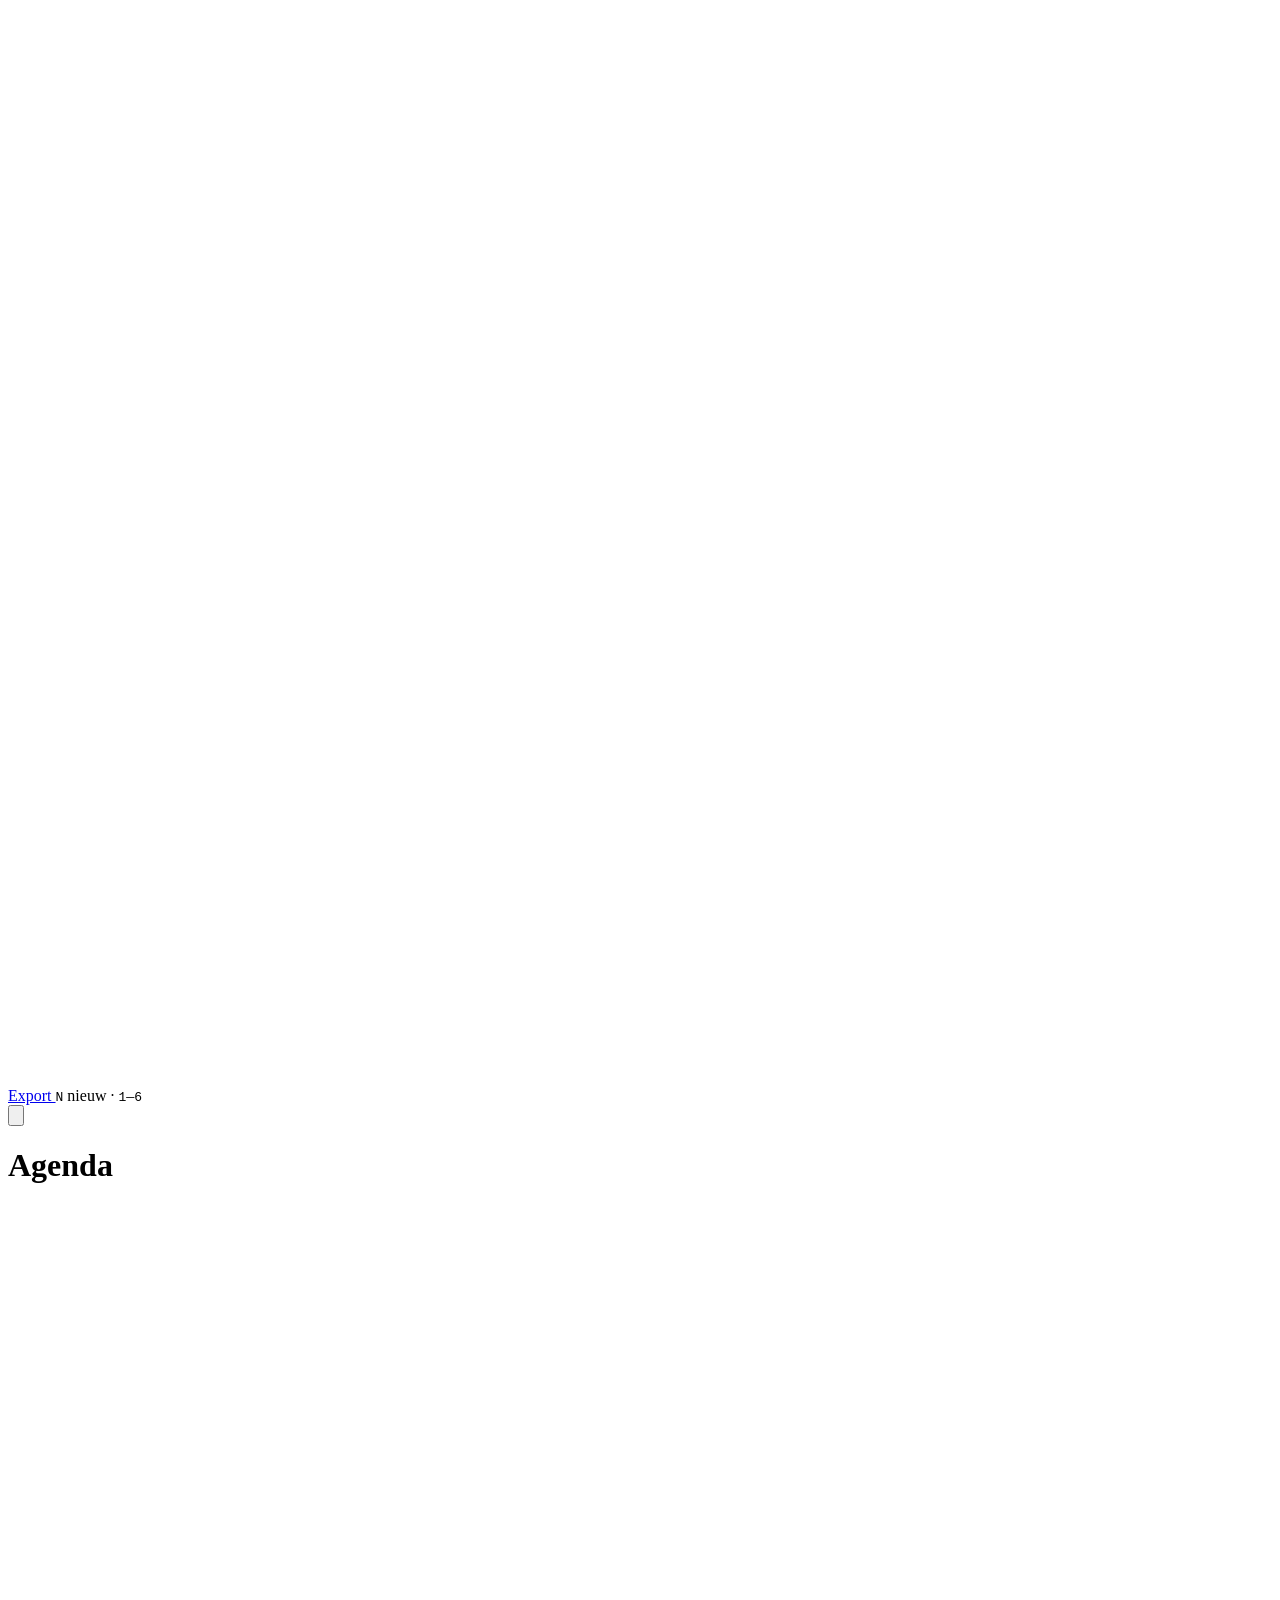
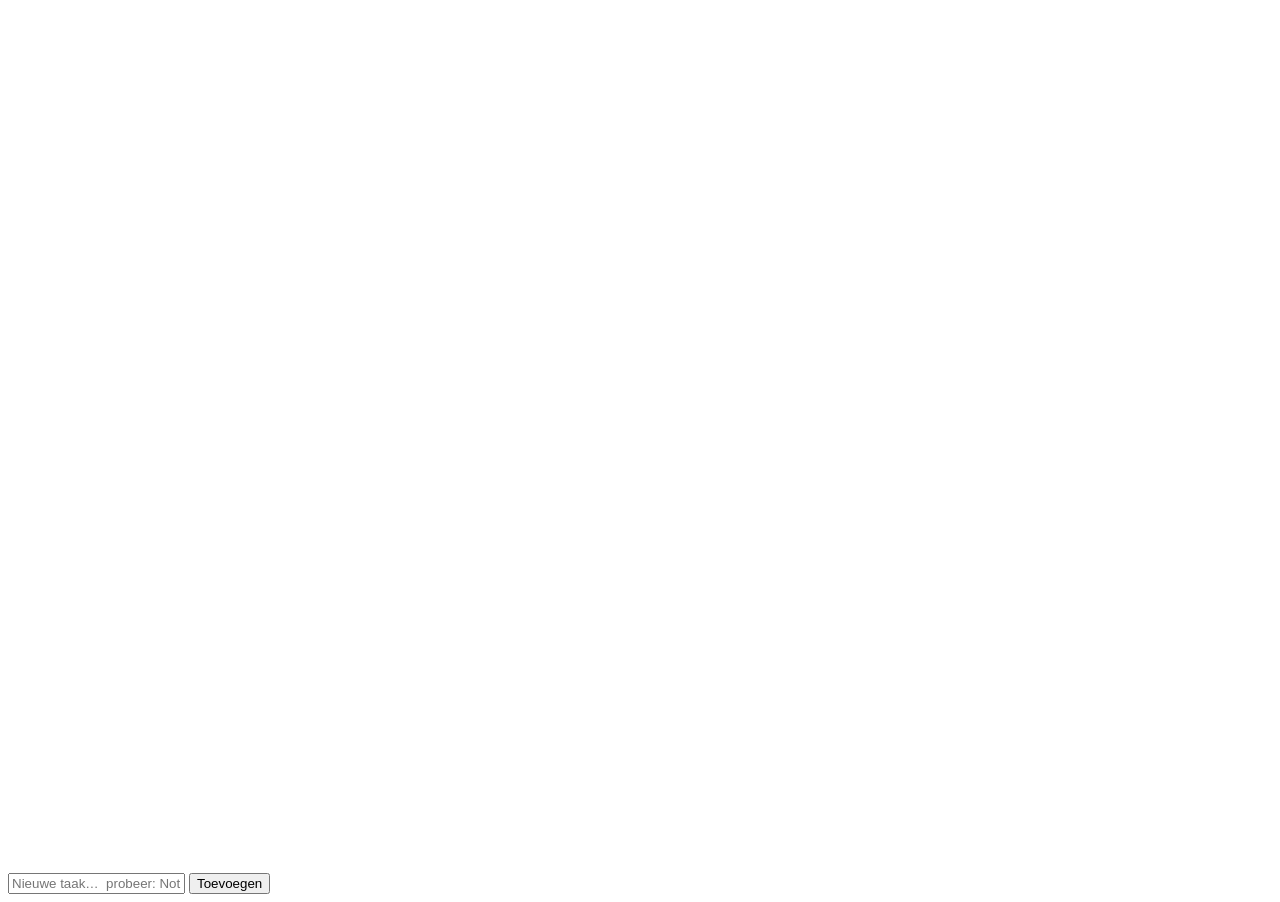
==== commit c8859690: "Hernoemd naar ToDo met nieuw logo Volume- en databasenamen blijven klaar-* zodat bestaande data beho" ====
--- a/static/index.html
+++ b/static/index.html
@@ -4,7 +4,7 @@
   <meta charset="utf-8">
   <meta name="viewport" content="width=device-width, initial-scale=1, viewport-fit=cover">
   <meta name="theme-color" content="#0d0d14">
-  <title>Klaar</title>
+  <title>ToDo</title>
   <link rel="icon" href="/favicon.svg" type="image/svg+xml">
   <link rel="manifest" href="/manifest.webmanifest">
   <link rel="stylesheet" href="/styles.css">
@@ -16,10 +16,13 @@
   <div class="app">
     <aside class="sidebar" id="sidebar">
       <div class="brand">
-        <div class="logo" aria-hidden="true">
-          <svg viewBox="0 0 32 32"><path d="M9 16.5l4.5 4.5L23 11.5" fill="none" stroke="currentColor" stroke-width="3.2" stroke-linecap="round" stroke-linejoin="round"/></svg>
-        </div>
-        <span>Klaar</span>
+        <button class="brand-home" id="brandHome" title="Naar de agenda">
+          <span class="logo" aria-hidden="true"><svg viewBox="0 0 32 32"><path d="M8.5 13.5l4 4L23.5 7" fill="none" stroke="currentColor" stroke-width="3.2" stroke-linecap="round" stroke-linejoin="round"/><path d="M9 24h14" stroke="currentColor" stroke-width="3" stroke-linecap="round" opacity=".55"/></svg></span>
+          <span class="brand-text">
+            <span class="wordmark">To<span>Do</span></span>
+            <span class="brand-sub" id="brandDate"></span>
+          </span>
+        </button>
         <button class="icon-btn theme-toggle" id="themeToggle" title="Thema wisselen" aria-label="Thema wisselen"></button>
       </div>
 
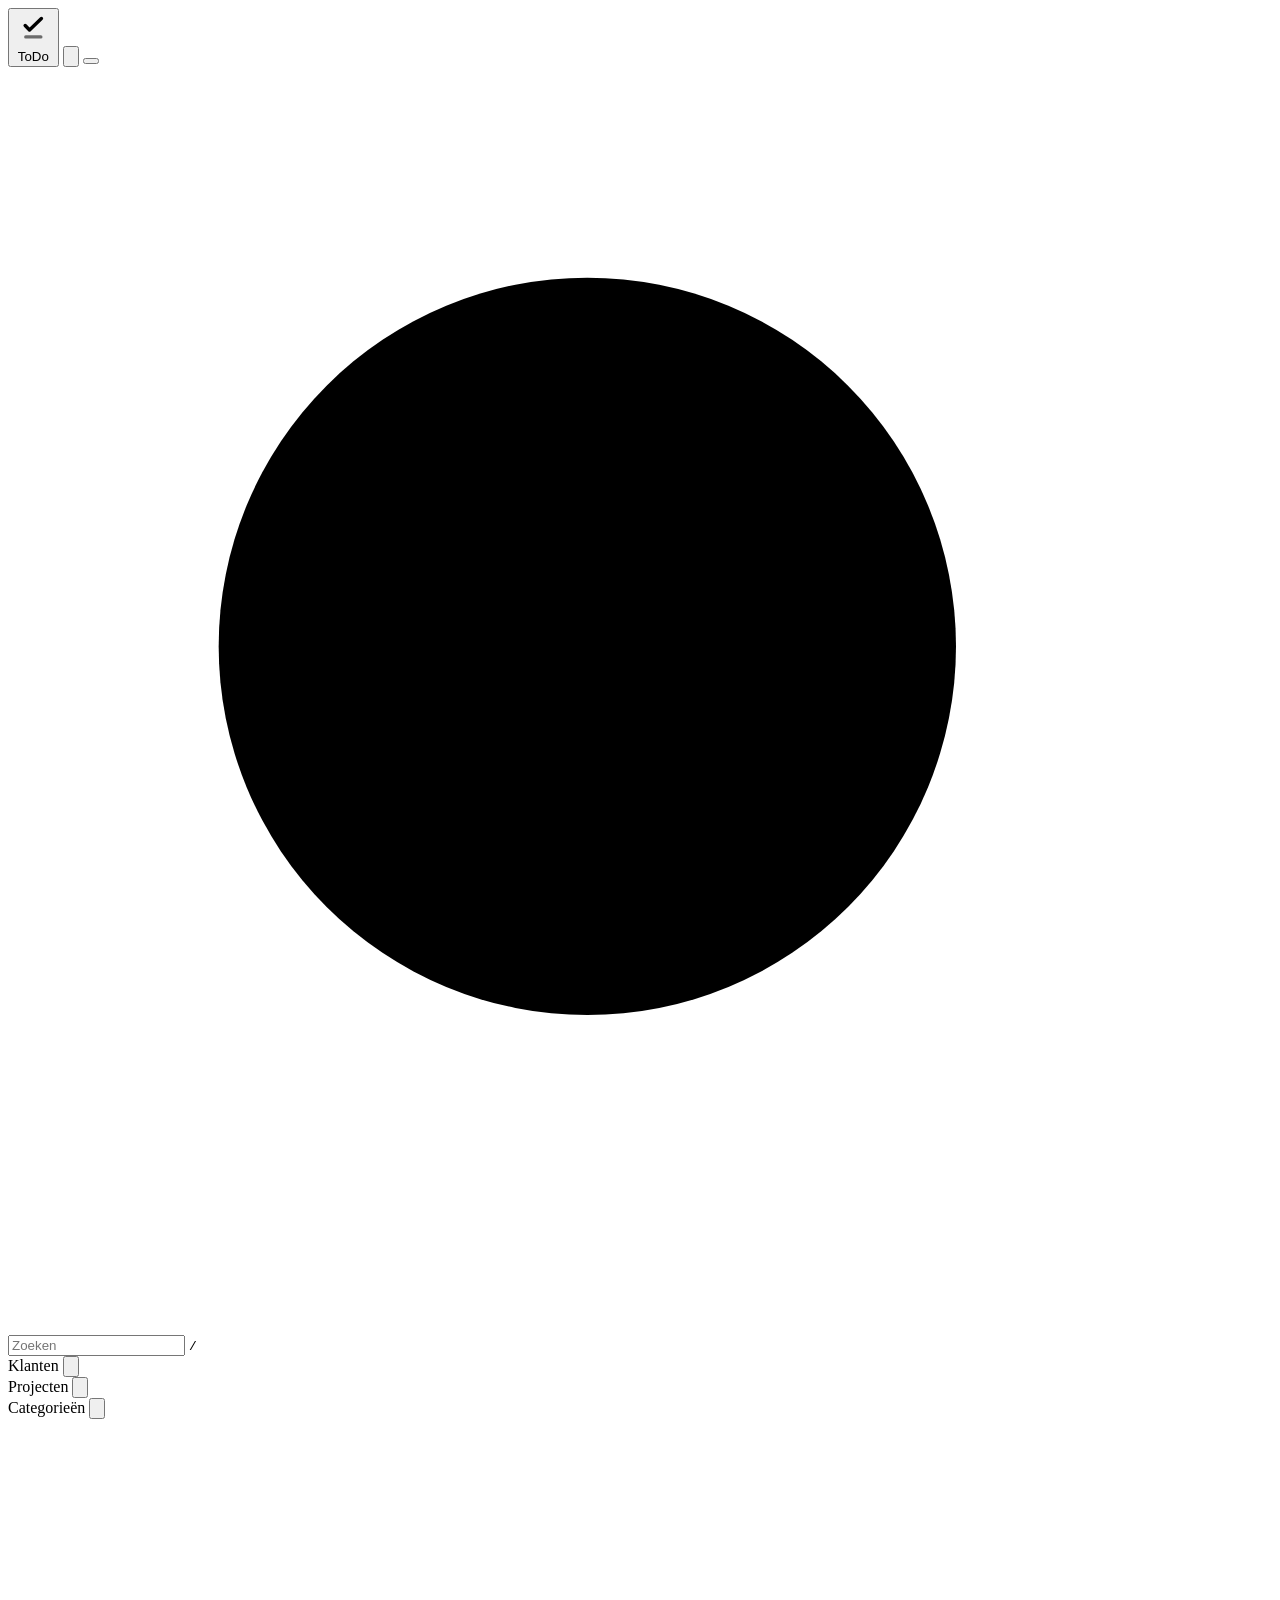
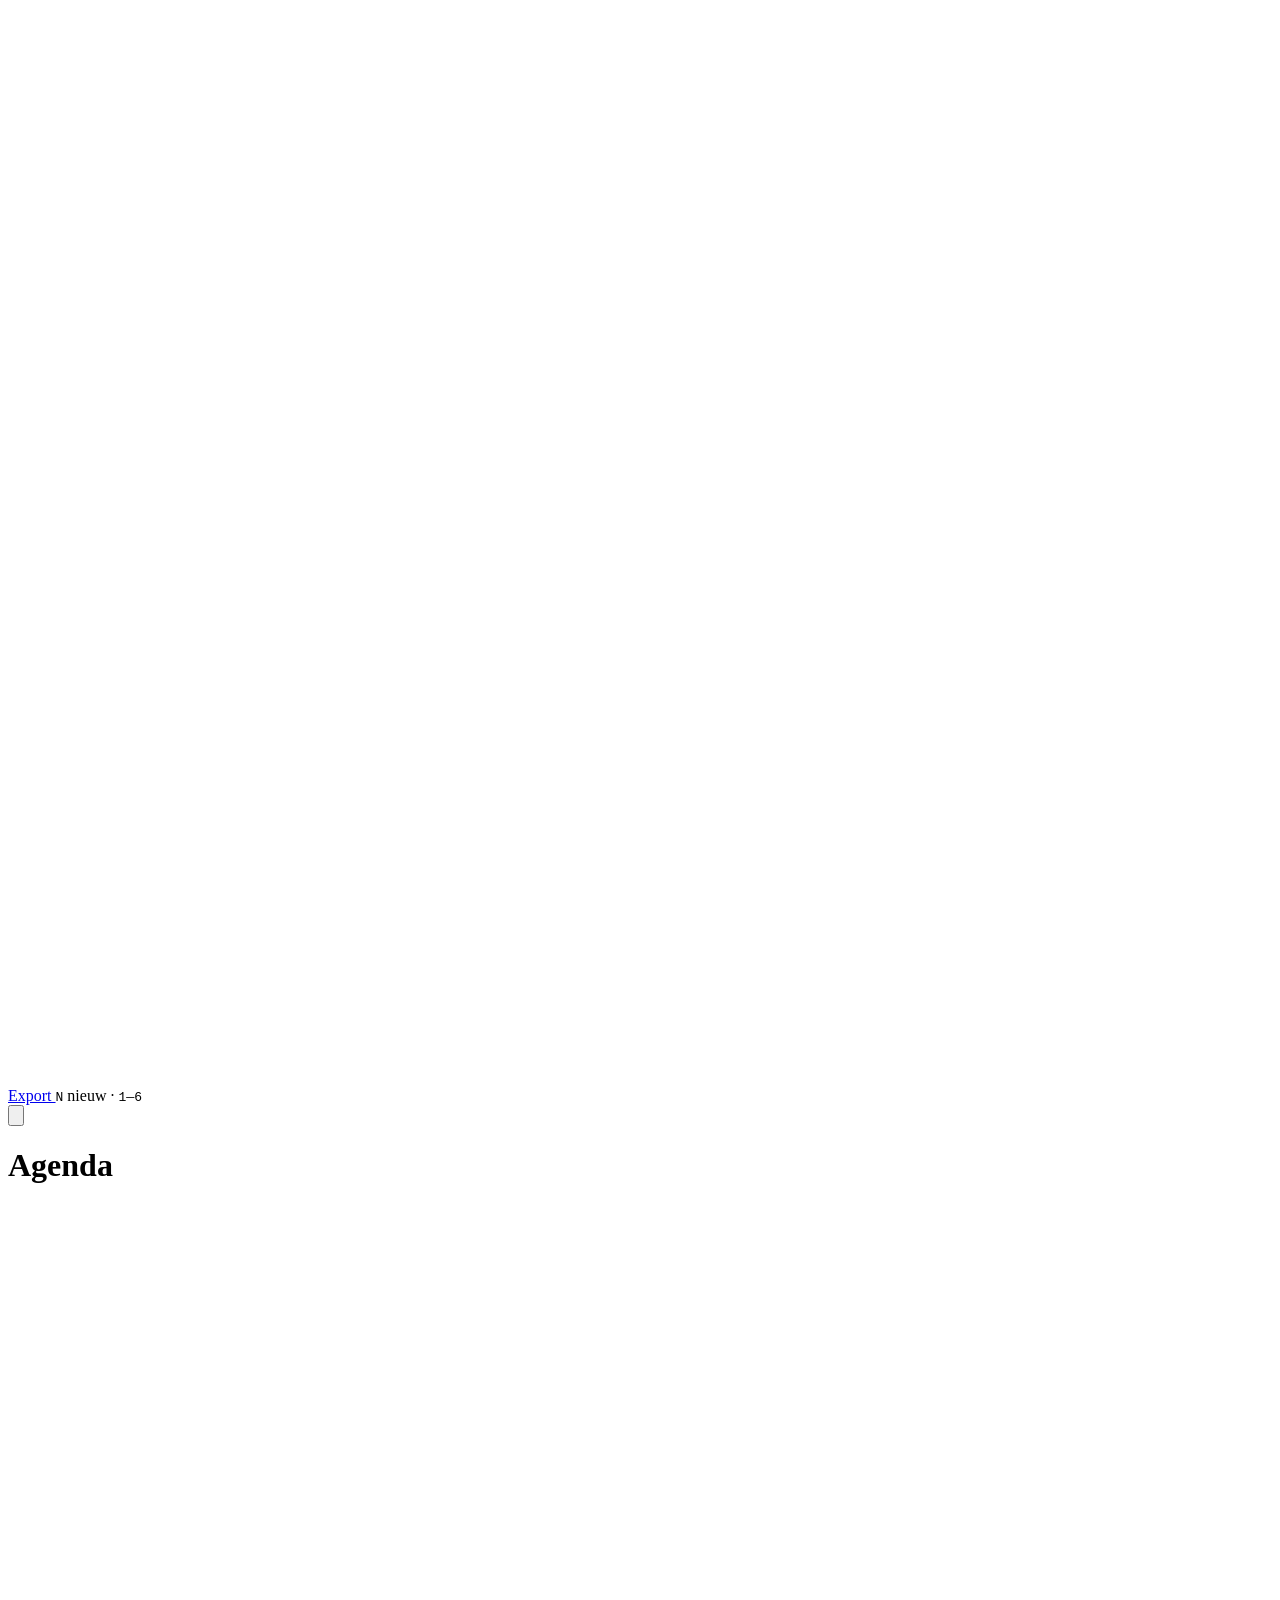
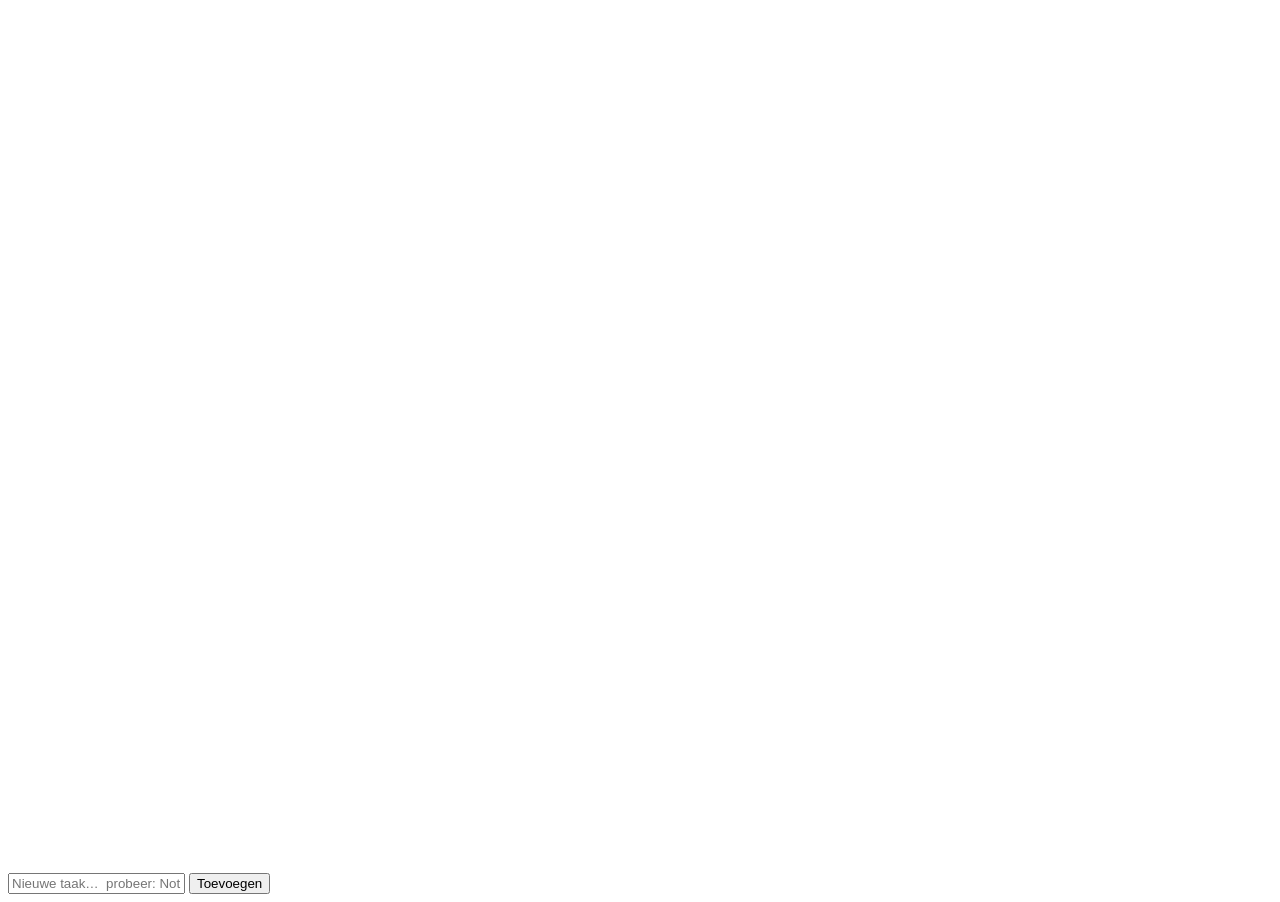
==== commit d6f5b42f: "Instellingen en inloggen vanuit de app - Instellingenpaneel (tandwiel of `,`): thema licht/donker/sy" ====
--- a/static/index.html
+++ b/static/index.html
@@ -16,14 +16,20 @@
   <div class="app">
     <aside class="sidebar" id="sidebar">
       <div class="brand">
-        <button class="brand-home" id="brandHome" title="Naar de agenda">
+        <button class="brand-home" id="brandHome" title="Naar je startpagina">
           <span class="logo" aria-hidden="true"><svg viewBox="0 0 32 32"><path d="M8.5 13.5l4 4L23.5 7" fill="none" stroke="currentColor" stroke-width="3.2" stroke-linecap="round" stroke-linejoin="round"/><path d="M9 24h14" stroke="currentColor" stroke-width="3" stroke-linecap="round" opacity=".55"/></svg></span>
           <span class="brand-text">
             <span class="wordmark">To<span>Do</span></span>
             <span class="brand-sub" id="brandDate"></span>
           </span>
         </button>
+        <button class="icon-btn" id="settingsBtn" title="Instellingen (,)" aria-label="Instellingen">
+          <svg viewBox="0 0 24 24"><circle cx="12" cy="12" r="3"/><path d="M19.4 15a1.7 1.7 0 0 0 .3 1.8l.1.1a2 2 0 1 1-2.8 2.8l-.1-.1a1.7 1.7 0 0 0-1.8-.3 1.7 1.7 0 0 0-1 1.5V21a2 2 0 1 1-4 0v-.1a1.7 1.7 0 0 0-1.1-1.5 1.7 1.7 0 0 0-1.8.3l-.1.1a2 2 0 1 1-2.8-2.8l.1-.1a1.7 1.7 0 0 0 .3-1.8 1.7 1.7 0 0 0-1.5-1H3a2 2 0 1 1 0-4h.1a1.7 1.7 0 0 0 1.5-1.1 1.7 1.7 0 0 0-.3-1.8l-.1-.1a2 2 0 1 1 2.8-2.8l.1.1a1.7 1.7 0 0 0 1.8.3H9a1.7 1.7 0 0 0 1-1.5V3a2 2 0 1 1 4 0v.1a1.7 1.7 0 0 0 1 1.5 1.7 1.7 0 0 0 1.8-.3l.1-.1a2 2 0 1 1 2.8 2.8l-.1.1a1.7 1.7 0 0 0-.3 1.8V9a1.7 1.7 0 0 0 1.5 1H21a2 2 0 1 1 0 4h-.1a1.7 1.7 0 0 0-1.5 1z"/></svg>
+        </button>
         <button class="icon-btn theme-toggle" id="themeToggle" title="Thema wisselen" aria-label="Thema wisselen"></button>
+        <button class="icon-btn" id="logoutBtn" title="Uitloggen" aria-label="Uitloggen" hidden>
+          <svg viewBox="0 0 24 24"><path d="M15 4h3a2 2 0 0 1 2 2v12a2 2 0 0 1-2 2h-3M10 17l-5-5 5-5M5 12h11"/></svg>
+        </button>
       </div>
 
       <label class="search">
@@ -62,7 +68,7 @@
         <a href="/api/export" class="foot-link" title="Download al je taken als JSON">
           <svg viewBox="0 0 24 24"><path d="M12 4v11m0 0l-4-4m4 4l4-4M5 20h14"/></svg>Export
         </a>
-        <span class="shortcuts" title="N nieuw · / zoeken · 1–6 weergave"><kbd>N</kbd> nieuw · <kbd>1</kbd>–<kbd>6</kbd></span>
+        <span class="shortcuts" title="N nieuw · / zoeken · 1–6 weergave · , instellingen"><kbd>N</kbd> nieuw · <kbd>1</kbd>–<kbd>6</kbd></span>
         <a class="version" id="version" href="https://github.com/RichrdJ/todo/releases" target="_blank" rel="noopener"></a>
       </div>
     </aside>
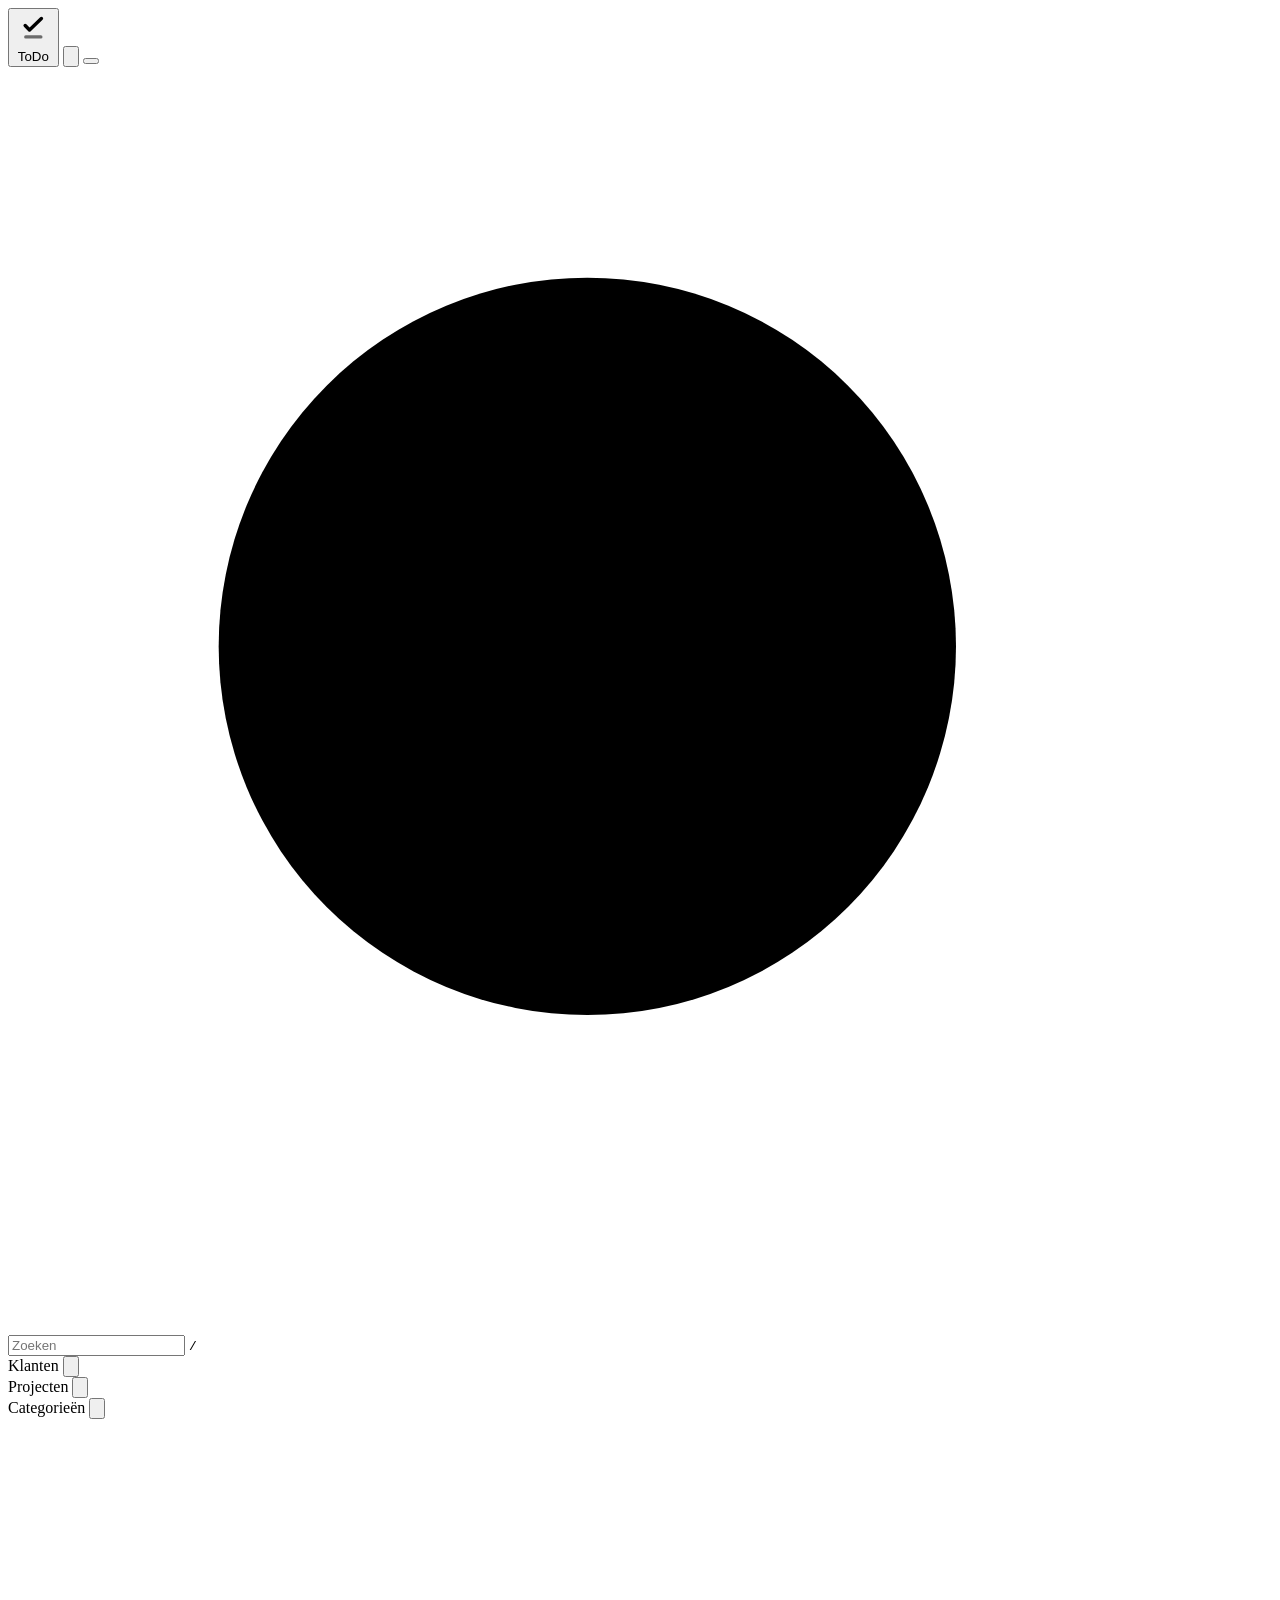
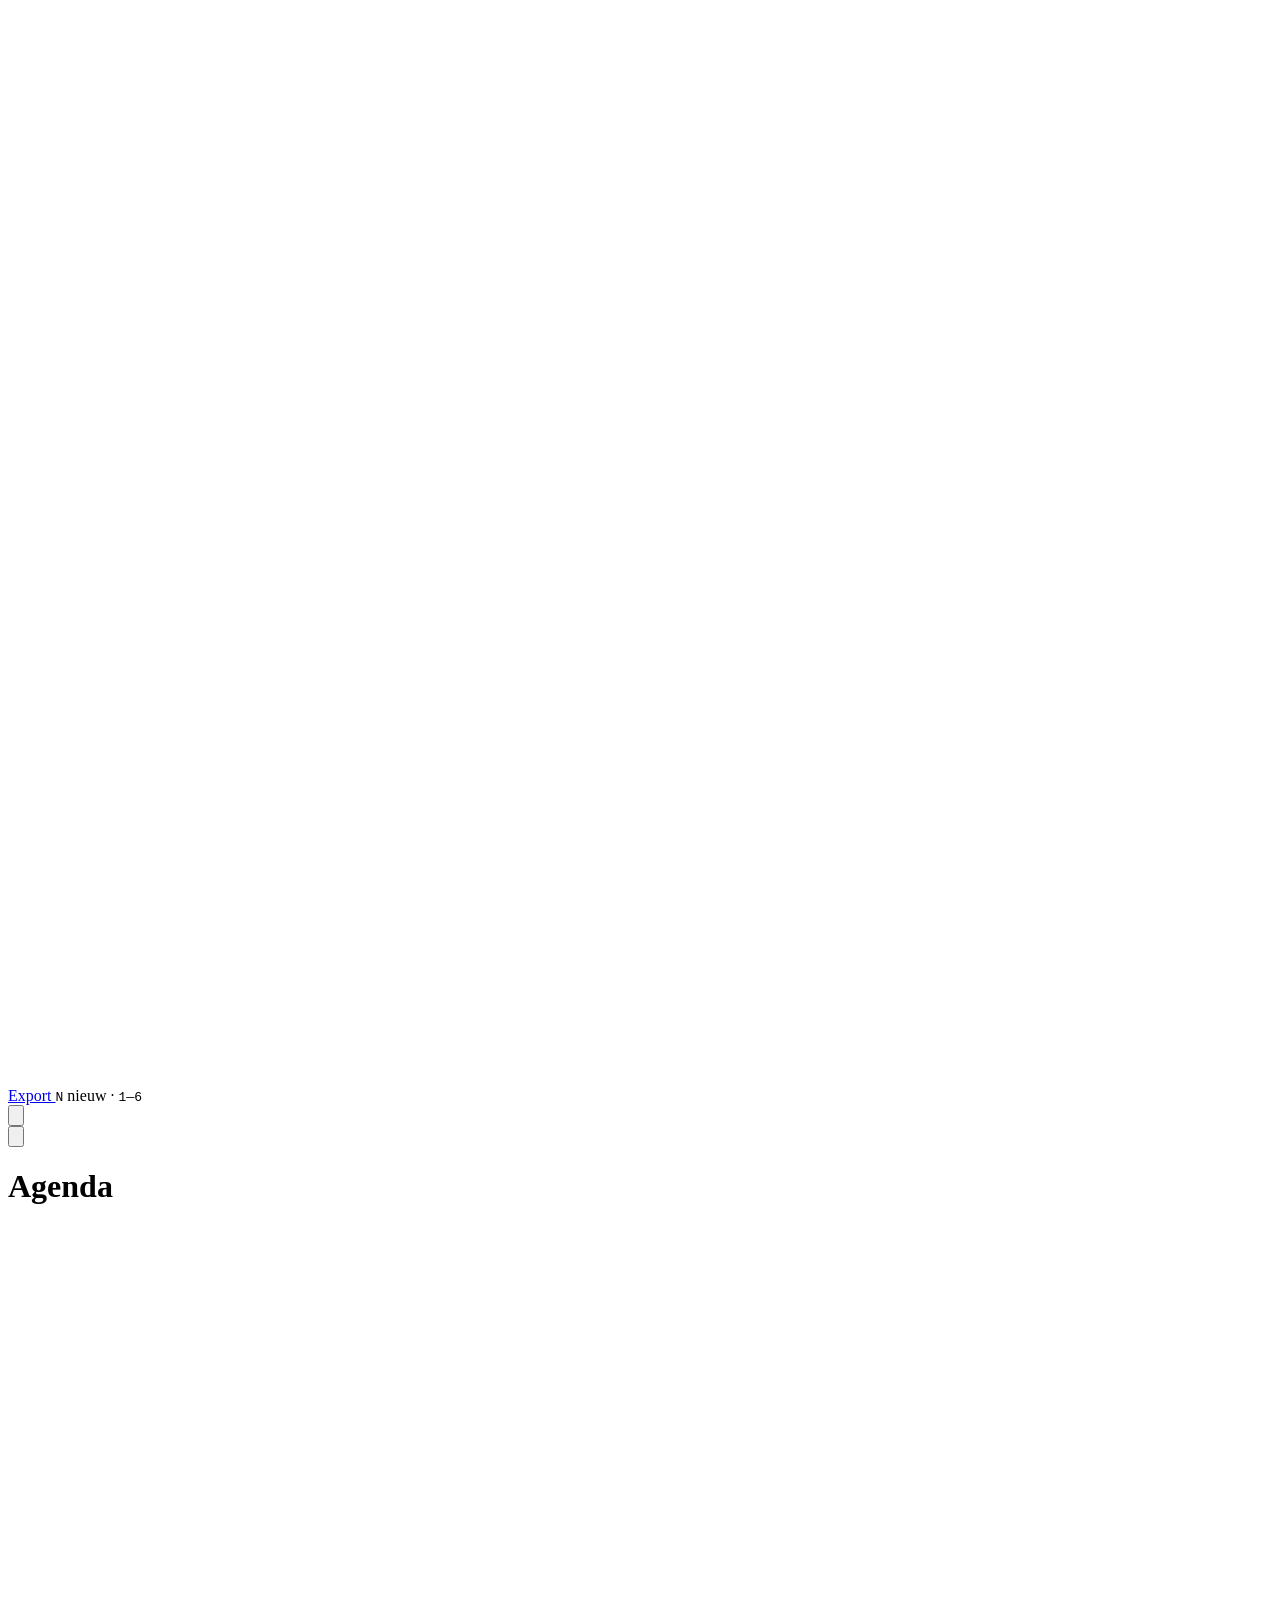
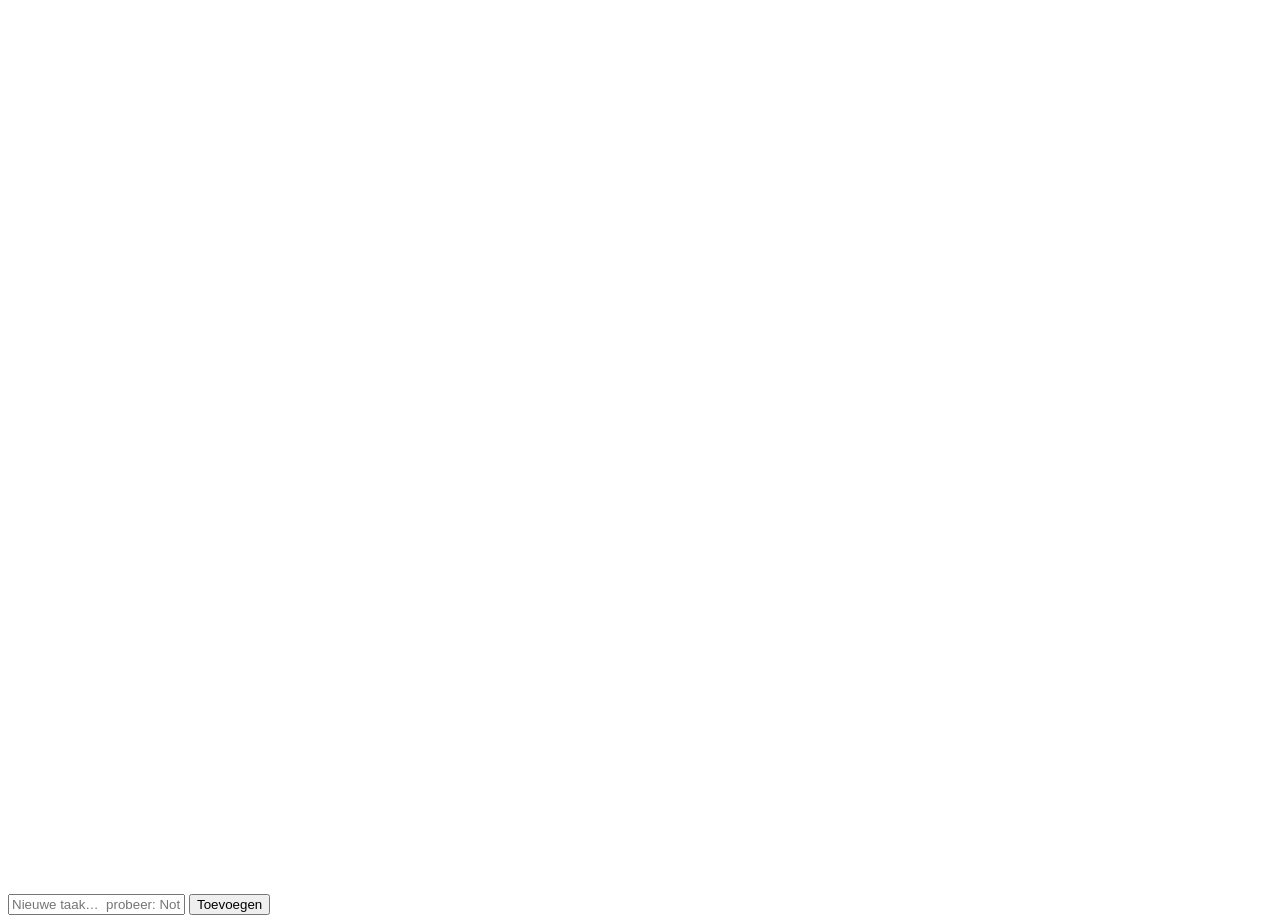
==== commit dece020f: "Zijbalk versleepbaar en inklapbaar, nieuwe screenshots - Sleep de rand van de zijbalk om de breedte " ====
--- a/static/index.html
+++ b/static/index.html
@@ -9,7 +9,12 @@
   <link rel="manifest" href="/manifest.webmanifest">
   <link rel="stylesheet" href="/styles.css">
   <script>
-    try { const t = localStorage.getItem('klaar.theme'); if (t) document.documentElement.dataset.theme = t; } catch {}
+    try {
+      const root = document.documentElement;
+      const t = localStorage.getItem('klaar.theme'); if (t) root.dataset.theme = t;
+      const w = Number(localStorage.getItem('klaar.sidebarW')); if (w >= 220 && w <= 440) root.style.setProperty('--sidebar-w', w + 'px');
+      if (localStorage.getItem('klaar.sidebar') === 'collapsed') root.classList.add('sidebar-collapsed');
+    } catch {}
   </script>
 </head>
 <body>
@@ -68,10 +73,17 @@
         <a href="/api/export" class="foot-link" title="Download al je taken als JSON">
           <svg viewBox="0 0 24 24"><path d="M12 4v11m0 0l-4-4m4 4l4-4M5 20h14"/></svg>Export
         </a>
-        <span class="shortcuts" title="N nieuw · / zoeken · 1–6 weergave · , instellingen"><kbd>N</kbd> nieuw · <kbd>1</kbd>–<kbd>6</kbd></span>
+        <span class="shortcuts" title="N nieuw · / zoeken · 1–6 weergave · , instellingen · [ zijbalk"><kbd>N</kbd> nieuw · <kbd>1</kbd>–<kbd>6</kbd></span>
         <a class="version" id="version" href="https://github.com/RichrdJ/todo/releases" target="_blank" rel="noopener"></a>
       </div>
     </aside>
+
+    <div class="sidebar-resizer" id="sidebarResizer" role="separator" aria-orientation="vertical" aria-label="Breedte zijbalk" aria-controls="sidebar" tabindex="0"
+         title="Sleep om de breedte te wijzigen · dubbelklik voor standaard">
+      <button class="sidebar-collapse" id="sidebarCollapse" title="Zijbalk inklappen ([)" aria-label="Zijbalk inklappen">
+        <svg viewBox="0 0 24 24"><path d="M15 6l-6 6 6 6"/></svg>
+      </button>
+    </div>
 
     <div class="scrim" id="scrim"></div>
 
